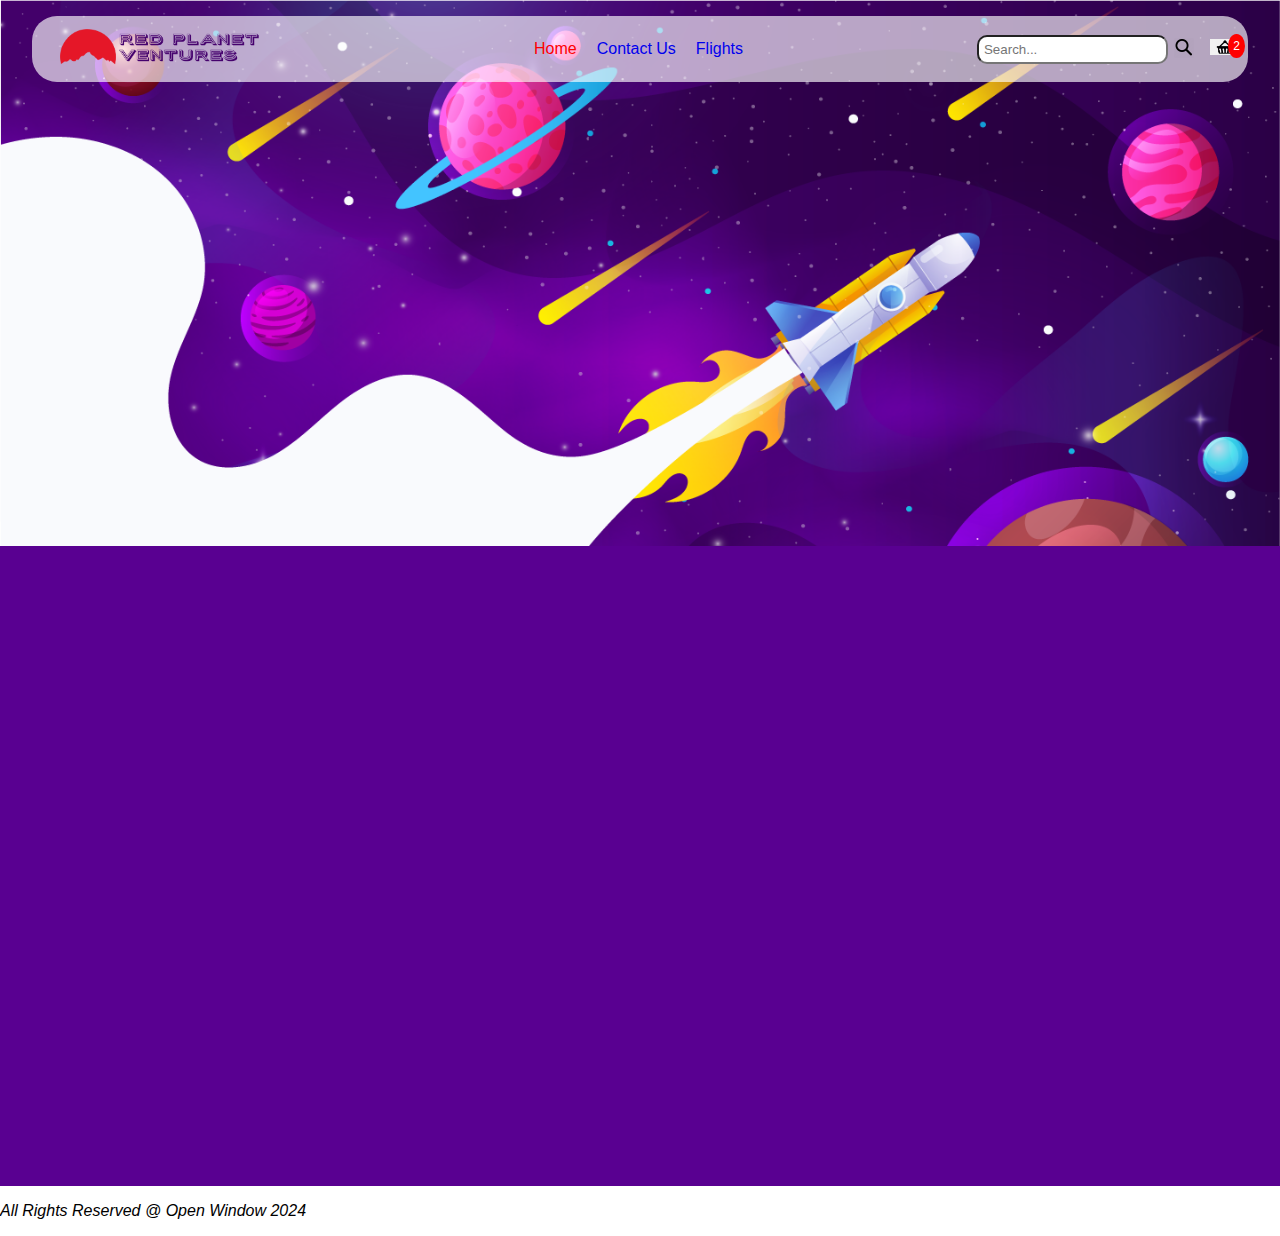
==== index.html @ ba889e13 "wip" ====
<!DOCTYPE html>
<!DOCTYPE html>
<html lang="en">
  <head>
    <meta charset="UTF-8" />
    <meta http-equiv="X-UA-Compatible" content="IE=edge" />
    <meta name="viewport" content="width=device-width, initial-scale=1.0" />
    <meta
      name="keywords"
      content="HTML, CSS, JavaScript, Bootstrap, Template"
    />
    <meta name="author" content="Bianca Binello 241052" />

    <title>Red Planet Ventures</title>

    <link rel="preconnect" href="https://fonts.googleapis.com" />
    <link rel="preconnect" href="https://fonts.gstatic.com" crossorigin />
    <link
      href="https://fonts.googleapis.com/css2?family=Poppins:ital,wght@0,100;0,200;0,300;0,400;0,500;0,600;0,700;0,800;0,900;1,100;1,200;1,300;1,400;1,500;1,600;1,700;1,800;1,900&display=swap"
      rel="stylesheet"
    />
    <link rel="preconnect" href="https://fonts.googleapis.com" />
    <link rel="preconnect" href="https://fonts.gstatic.com" crossorigin />
    <link
      href="https://fonts.googleapis.com/css2?family=Poppins:ital,wght@0,100;0,200;0,300;0,400;0,500;0,600;0,700;0,800;0,900;1,100;1,200;1,300;1,400;1,500;1,600;1,700;1,800;1,900&display=swap"
      rel="stylesheet"
    />

    <link rel="stylesheet" href="css/main.css"
  </head>

  <body>
    <div class="HomeHeader">
      <img
        src="assets/Red Planet Ventures/Assets/Images/homePageHeader.png"
        width="100%"
      />
    </div>
    <body>
      <nav>
        <div class="logo">
          <img
            src="assets/Red Planet Ventures/Assets/Images/logo.png"
            width="200px"
          />
        </div>
        <ul class="navLinks">
          <li><a class="active" href="index.html">Home</a></li>
          <li><a href="pages/contact.html">Contact Us</a></li>
          <li><a href="pages/flights.html">Flights</a></li>
        </ul>
        <div class="search-container">
          <input type="text" placeholder="Search..." />
          <button type="submit">
            <img
              src="assets/Red Planet Ventures/Assets/search-icon.png"
              width="20px"
            />
          </button>
          <div class="basket">
            <img
              src="assets/Red Planet Ventures/Assets/basket.png"
              width="20px"
            />
            <span class="badge">2</span>
          </div>
        </div>
      </nav>

      <section class="home-page"></section>

      <section class="featured-trip">
        <div class="featured-trip-image"></div>
      </section>

      <section></section>
    </body>
    <section></section>
  </body>

  <footer>
    <p></p>
    <footer>
      <p></p>
      <p><i>All Rights Reserved @ Open Window 2024</i></p>
    </footer>
  </footer>
</html>
---- css/main.css ----
body {
  margin: 0;
  padding: 0;
  font-family: Arial, Helvetica, sans-serif;
}

.HomeHeader {
  position: absolute;
  top: 0;
  left: 0;
  width: 100%;
  height: 100%;
  z-index: -1;
}

.logo {
  float: left;
  margin-left: 20px;
}

nav {
  background-color: rgba(255, 255, 255, 0.648);
  border-radius: 25px;
  padding: 8px;
  display: flex;
  justify-content: space-between;
  align-items: center;
  margin-top: 1em;
  margin-left: 2em;
  margin-right: 2em;
}

.navLinks {
  list-style: none;
  display: flex;
  justify-content: center;
}

.navLinks li {
  margin: 0 10px;
}

.navLinks a {
  text-decoration: none;
}

.active {
  color: red;
}

.flights,
.contact {
  color: #333;
}

.search-container {
  display: flex;
  align-items: center;
}

.search-container input[type="text"] {
  padding: 5px;
  border-radius: 10px;
}

.search-container button {
  background: none;
  border: none;
}

.basket {
  position: relative;
  margin-left: 10px;
}

.basket img {
  width: 30px;
}

.badge {
  position: absolute;
  top: -5px;
  right: -5px;
  background-color: red;
  color: white;
  border-radius: 50%;
  padding: 5px;
  font-size: 12px;
}

@font-face {
  font-family: "Porter Sans Block";
  src: url(../assets/Red\ Planet\ Ventures/Fonts) format("woff");
}

.home-page {
  display: flex;
  content: "";
  justify-content: center;
  align-items: center;
  margin-top: 2em;
  height: 25rem;
  background-image: url(../assets/Red\ Planet\ Ventures/.HomeHeader);
}

.featured-trip {
  content: "";
  display: flex;
  justify-content: center;
  align-items: center;
  margin-top: 2em;
  height: 40em;
  background-color: #590091;
}

.featured-trip-image {
  width: 100%;
  height: 100%;
  background-image: url(../assets/Red\ Planet\ Ventures/.HomeHeader);
}
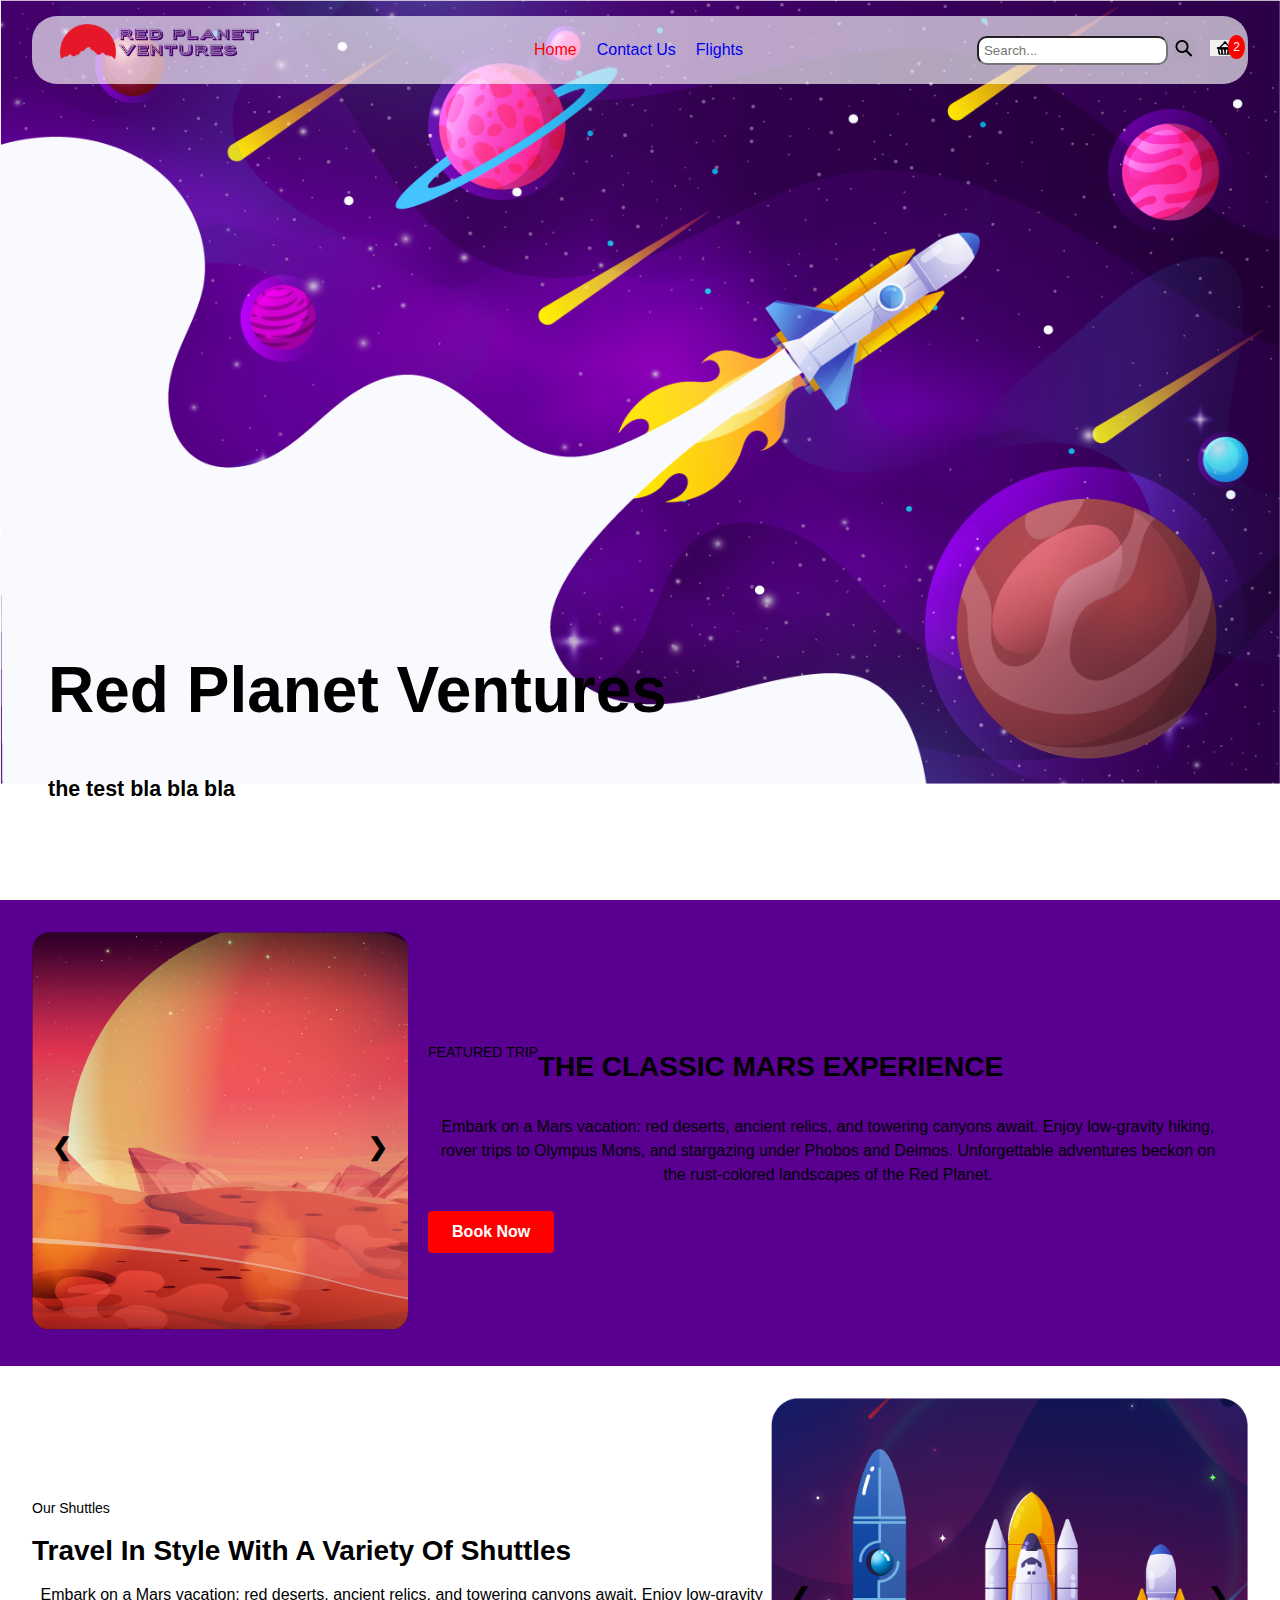
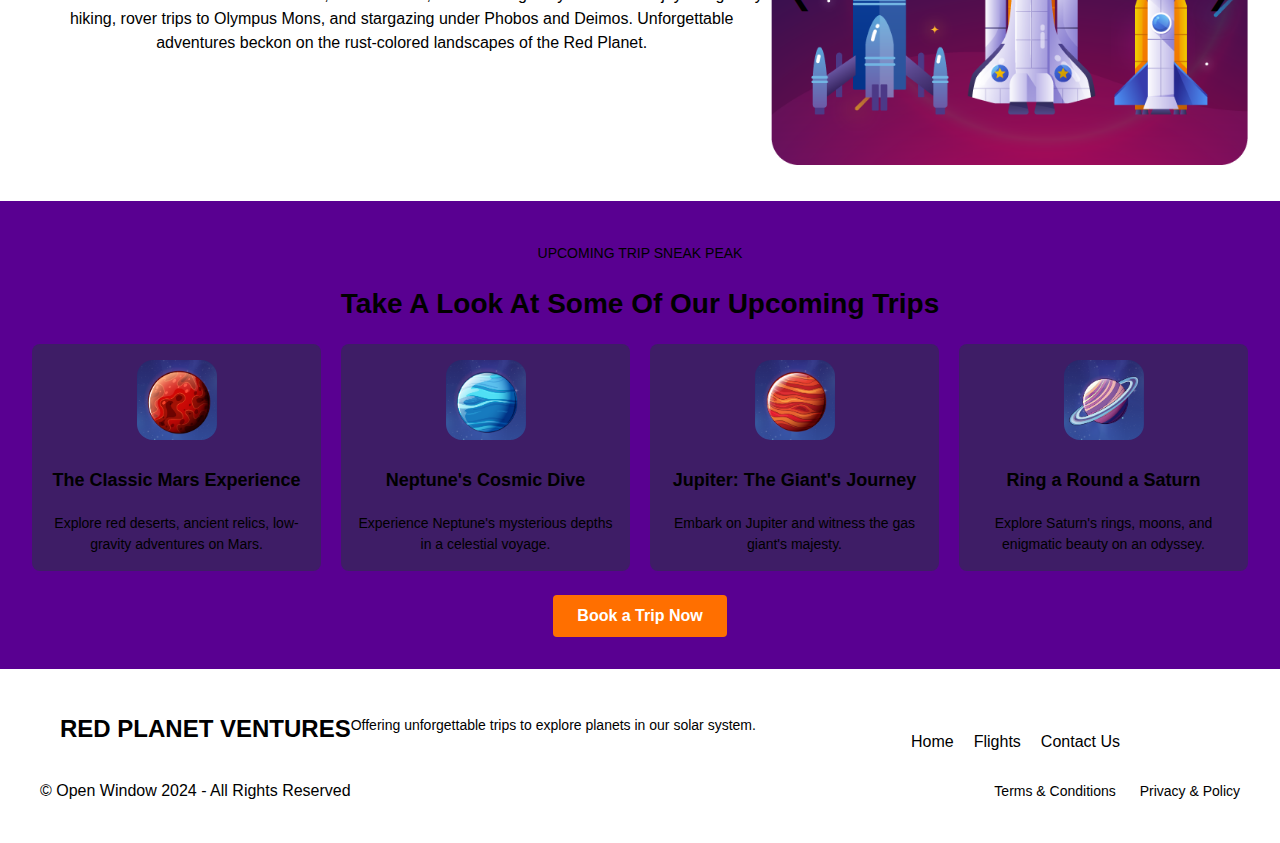
==== commit 87ef15ea: "home page" ====
--- a/index.html
+++ b/index.html
@@ -26,63 +26,163 @@
       rel="stylesheet"
     />
 
-    <link rel="stylesheet" href="css/main.css"
+    <link rel="stylesheet" href="css/main.css" />
   </head>
 
+  <div class="HomeHeader">
+    <img
+      src="assets/Red Planet Ventures/Assets/Images/homePageHeader.png"
+      width="100%"
+    />
+  </div>
   <body>
-    <div class="HomeHeader">
-      <img
-        src="assets/Red Planet Ventures/Assets/Images/homePageHeader.png"
-        width="100%"
-      />
+    <nav>
+      <div class="logo">
+        <img
+          src="assets/Red Planet Ventures/Assets/Images/logo.png"
+          width="200px"
+        />
+      </div>
+      <ul class="navLinks">
+        <li><a class="active" href="index.html">Home</a></li>
+        <li><a href="pages/contact.html">Contact Us</a></li>
+        <li><a href="pages/flights.html">Flights</a></li>
+      </ul>
+      <div class="search-container">
+        <input type="text" placeholder="Search..." />
+        <button type="submit">
+          <img
+            src="assets/Red Planet Ventures/Assets/search-icon.png"
+            width="20px"
+          />
+        </button>
+        <div class="basket">
+          <img
+            src="assets/Red Planet Ventures/Assets/basket.png"
+            width="20px"
+          />
+          <span class="badge">2</span>
+        </div>
+      </div>
+    </nav>
+
+    <section class="home-page">
+      <div class="title">
+        <h1 class="home-text">Red Planet Ventures</h1>
+        <h6>the test bla bla bla</h6>
+      </div>
+    </section>
+
+    <section class="container">
+      <div class="image-container">
+        <img
+          src="assets/Red Planet Ventures/Assets/Images/marsSliderClipped1.png"
+          width="100%"
+        />
+        <div class="arrow-container">
+          <span class="arrow left">&#10094;</span>
+          <span class="arrow right">&#10095;</span>
+        </div>
+      </div>
+      <div class="content">
+        <h2>FEATURED TRIP</h2>
+        <h1>THE CLASSIC MARS EXPERIENCE</h1>
+        <p>
+          Embark on a Mars vacation: red deserts, ancient relics, and towering
+          canyons await. Enjoy low-gravity hiking, rover trips to Olympus Mons,
+          and stargazing under Phobos and Deimos. Unforgettable adventures
+          beckon on the rust-colored landscapes of the Red Planet.
+        </p>
+        <button class="book-now">Book Now</button>
+      </div>
+    </section>
+
+    <section class="container-os">
+      <div class="content-os">
+        <h2>Our Shuttles</h2>
+        <h1>Travel In Style With A Variety Of Shuttles</h1>
+        <p>
+          Embark on a Mars vacation: red deserts, ancient relics, and towering
+          canyons await. Enjoy low-gravity hiking, rover trips to Olympus Mons,
+          and stargazing under Phobos and Deimos. Unforgettable adventures
+          beckon on the rust-colored landscapes of the Red Planet.
+        </p>
+      </div>
+      <div class="image-container-os">
+        <img
+          src="assets/Red Planet Ventures/Assets/Images/spacSchuttles.png"
+          width="100%"
+        />
+        <div class="arrow-container">
+          <span class="arrow left">&#10094;</span>
+          <span class="arrow right">&#10095;</span>
+        </div>
+      </div>
+    </section>
+
+    <div class="container-td">
+      <h2 class="section-title">UPCOMING TRIP SNEAK PEAK</h2>
+      <h1 class="main-title">Take A Look At Some Of Our Upcoming Trips</h1>
+      <div class="trip-cards">
+        <div class="trip-card">
+          <div class="trip-card-image mars"></div>
+          <h3 class="trip-card-title">The Classic Mars Experience</h3>
+          <p class="trip-card-description">
+            Explore red deserts, ancient relics, low-gravity adventures on Mars.
+          </p>
+        </div>
+        <div class="trip-card">
+          <div class="trip-card-image neptune"></div>
+          <h3 class="trip-card-title">Neptune's Cosmic Dive</h3>
+          <p class="trip-card-description">
+            Experience Neptune's mysterious depths in a celestial voyage.
+          </p>
+        </div>
+        <div class="trip-card">
+          <div class="trip-card-image jupiter"></div>
+          <h3 class="trip-card-title">Jupiter: The Giant's Journey</h3>
+          <p class="trip-card-description">
+            Embark on Jupiter and witness the gas giant's majesty.
+          </p>
+        </div>
+        <div class="trip-card">
+          <div class="trip-card-image saturn"></div>
+          <h3 class="trip-card-title">Ring a Round a Saturn</h3>
+          <p class="trip-card-description">
+            Explore Saturn's rings, moons, and enigmatic beauty on an odyssey.
+          </p>
+        </div>
+      </div>
+      <button class="book-trip-btn">Book a Trip Now</button>
     </div>
-    <body>
-      <nav>
-        <div class="logo">
-          <img
-            src="assets/Red Planet Ventures/Assets/Images/logo.png"
-            width="200px"
-          />
-        </div>
-        <ul class="navLinks">
-          <li><a class="active" href="index.html">Home</a></li>
-          <li><a href="pages/contact.html">Contact Us</a></li>
-          <li><a href="pages/flights.html">Flights</a></li>
-        </ul>
-        <div class="search-container">
-          <input type="text" placeholder="Search..." />
-          <button type="submit">
-            <img
-              src="assets/Red Planet Ventures/Assets/search-icon.png"
-              width="20px"
-            />
-          </button>
-          <div class="basket">
-            <img
-              src="assets/Red Planet Ventures/Assets/basket.png"
-              width="20px"
-            />
-            <span class="badge">2</span>
-          </div>
-        </div>
-      </nav>
-
-      <section class="home-page"></section>
-
-      <section class="featured-trip">
-        <div class="featured-trip-image"></div>
-      </section>
-
-      <section></section>
-    </body>
-    <section></section>
   </body>
 
-  <footer>
-    <p></p>
-    <footer>
-      <p></p>
-      <p><i>All Rights Reserved @ Open Window 2024</i></p>
-    </footer>
+  <footer class="footer">
+    <div class="footer-container">
+      <div class="company-info">
+        <div class="logo">RED PLANET VENTURES</div>
+        <p class="tagline">Offering unforgettable trips to explore planets in our solar system.</p>
+      </div>
+      <nav class="footer-nav">
+        <ul>
+          <li><a href="#">Home</a></li>
+          <li><a href="#">Flights</a></li>
+          <li><a href="#">Contact Us</a></li>
+        </ul>
+      </nav>
+      <div class="social-links">
+        <a href="#"><i class="fab fa-instagram social-icon"></i></a>
+        <a href="#"><i class="fab fa-tiktok social-icon"></i></a>
+        <a href="#"><i class="fab fa-tiktok social-icon"></i></a>
+        <a href="#"><i class="fab fa-facebook-f social-icon"></i></a>
+      </div>
+    </div>
+    <div class="legal-info">
+      <p>&copy; Open Window 2024 - All Rights Reserved</p>
+      <div class="links">
+        <a href="#">Terms & Conditions</a>
+        <a href="#">Privacy & Policy</a>
+      </div>
+    </div>
   </footer>
 </html>
--- a/css/main.css
+++ b/css/main.css
@@ -2,6 +2,7 @@
   margin: 0;
   padding: 0;
   font-family: Arial, Helvetica, sans-serif;
+  height: 100vh;
 }
 
 .HomeHeader {
@@ -96,25 +97,320 @@
 .home-page {
   display: flex;
   content: "";
-  justify-content: center;
-  align-items: center;
-  margin-top: 2em;
-  height: 25rem;
+  justify-content: flex-start;
+  align-items: flex-end;
+  margin: 2em;
+  padding: 16px;
+  height: 45rem;
   background-image: url(../assets/Red\ Planet\ Ventures/.HomeHeader);
 }
 
-.featured-trip {
-  content: "";
-  display: flex;
-  justify-content: center;
-  align-items: center;
-  margin-top: 2em;
-  height: 40em;
+.home-text {
+  font-size: 2em;
+  color: black;
+}
+
+.title {
+  font-size: 2em;
+  color: black;
+}
+
+.container {
+  display: flex;
+  flex-direction: row;
+  align-items: center;
+  text-align: center;
   background-color: #590091;
-}
-
-.featured-trip-image {
+  padding: 2em;
+}
+
+.image-container {
+  position: relative;
   width: 100%;
-  height: 100%;
-  background-image: url(../assets/Red\ Planet\ Ventures/.HomeHeader);
-}
+  max-width: 500px;
+}
+
+.image-container img {
+  width: 100%;
+  height: auto;
+  border-radius: 8px;
+}
+
+.arrow-container {
+  position: absolute;
+  top: 50%;
+  left: 0;
+  right: 0;
+  display: flex;
+  justify-content: space-between;
+  padding: 0 20px;
+}
+
+.arrow {
+  font-size: 24px;
+  font-weight: bold;
+  cursor: pointer;
+}
+
+.content {
+  margin-top: 20px;
+  padding: 0 20px;
+  display: flex;
+  justify-content: flex-start;
+  align-content: flex-start;
+  flex-wrap: wrap;
+}
+
+h2 {
+  font-size: 14px;
+  font-weight: 400;
+  margin-bottom: 8px;
+  display: flex;
+  align-items: flex-start;
+}
+
+h1 {
+  font-size: 28px;
+  font-weight: 700;
+  margin-bottom: 16px;
+  display: flex;
+  align-items: flex-start;
+}
+
+p {
+  font-size: 16px;
+  line-height: 1.5;
+  margin-bottom: 24px;
+  display: flex;
+  align-items: flex-start;
+}
+
+.book-now {
+  background-color: #ff0000;
+  color: #fff;
+  border: none;
+  padding: 12px 24px;
+  font-size: 16px;
+  font-weight: 700;
+  border-radius: 4px;
+  cursor: pointer;
+  transition: background-color 0.3s ease;
+}
+
+.book-now:hover {
+  background-color: #e65c00;
+}
+
+.container-os {
+  display: flex;
+  flex-direction: row;
+  align-items: center;
+  text-align: center;
+  background-color: white;
+  padding: 2em;
+}
+
+.image-container-os {
+  position: relative;
+  width: 100%;
+  max-width: 500px;
+}
+
+.image-container-os img {
+  width: 100%;
+  height: auto;
+  border-radius: 8px;
+}
+
+.content-so {
+  margin-top: 20px;
+  padding: 0 20px;
+  display: flex;
+  justify-content: flex-start;
+  align-content: flex-start;
+  flex-wrap: wrap;
+}
+
+.container-td {
+  display: flex;
+  flex-direction: column;
+  align-items: center;
+  text-align: center;
+  background-color: #590091;
+  padding: 2em;
+}
+
+.section-title {
+  font-size: 14px;
+  font-weight: 400;
+  margin-bottom: 8px;
+}
+
+.main-title {
+  font-size: 28px;
+  font-weight: 700;
+  margin-bottom: 24px;
+}
+
+.trip-cards {
+  display: grid;
+  grid-template-columns: repeat(4, 1fr);
+  grid-gap: 20px;
+  margin-bottom: 24px;
+}
+
+.trip-card {
+  background-color: #3e1d66;
+  border-radius: 8px;
+  padding: 16px;
+  display: flex;
+  flex-direction: column;
+  align-items: center;
+  text-align: center;
+}
+
+.trip-card-image {
+  width: 80px;
+  height: 80px;
+  border-radius: 20%;
+  margin-bottom: 12px;
+  background-size: cover;
+  background-position: center;
+}
+
+.mars {
+  background-image: url("../assets/Red Planet Ventures/Assets/Images/flighhtMars.png");
+}
+
+.neptune {
+  background-image: url("../assets/Red Planet Ventures/Assets/Images/flightNeptune.png");
+}
+
+.jupiter {
+  background-image: url("../assets/Red Planet Ventures/Assets/Images/flightJupiter.png");
+}
+
+.saturn {
+  background-image: url("../assets/Red Planet Ventures/Assets/Images/flightSaturn.png");
+}
+
+.trip-card-title {
+  font-size: 18px;
+  font-weight: 700;
+  margin-bottom: 8px;
+}
+
+.trip-card-description {
+  font-size: 14px;
+  font-weight: 400;
+  margin-bottom: 0;
+}
+
+.book-trip-btn {
+  background-color: #ff6f00;
+  color: #fff;
+  border: none;
+  padding: 12px 24px;
+  font-size: 16px;
+  font-weight: 700;
+  border-radius: 4px;
+  cursor: pointer;
+  transition: background-color 0.3s ease;
+}
+
+.book-trip-btn:hover {
+  background-color: #e65c00;
+}
+
+.footer {
+  background-color: white;
+  color: black;
+  padding: 40px 0;
+  font-family: "Roboto", sans-serif;
+}
+
+.footer-container {
+  max-width: 1200px;
+  margin: 0 auto;
+  display: flex;
+  justify-content: space-between;
+  align-items: center;
+  flex-wrap: wrap;
+}
+
+.company-info {
+  flex: 1 1 300px;
+}
+
+.logo {
+  font-size: 24px;
+  font-weight: 700;
+  margin-bottom: 10px;
+}
+
+.tagline {
+  font-size: 14px;
+  margin: 0;
+}
+
+.footer-nav ul {
+  list-style: none;
+  margin: 0;
+  padding: 0;
+  display: flex;
+}
+
+.footer-nav li {
+  margin-right: 20px;
+}
+
+.footer-nav a {
+  color: black;
+  text-decoration: none;
+  font-size: 16px;
+  transition: color 0.3s ease;
+}
+
+.footer-nav a:hover {
+  color: #ff6f00;
+}
+
+.social-links {
+  display: flex;
+}
+
+.social-icon {
+  font-size: 20px;
+  color: black;
+  margin-left: 15px;
+  transition: color 0.3s ease;
+}
+
+.social-icon:hover {
+  color: #ff6f00;
+}
+
+.legal-info {
+  max-width: 1200px;
+  margin: 20px auto 0;
+  display: flex;
+  justify-content: space-between;
+  align-items: center;
+  flex-wrap: wrap;
+  font-size: 14px;
+}
+
+.legal-info p {
+  margin: 0;
+}
+
+.links a {
+  color: black;
+  text-decoration: none;
+  margin-left: 20px;
+  transition: color 0.3s ease;
+}
+
+.links a:hover {
+  color: #ff6f00;
+}
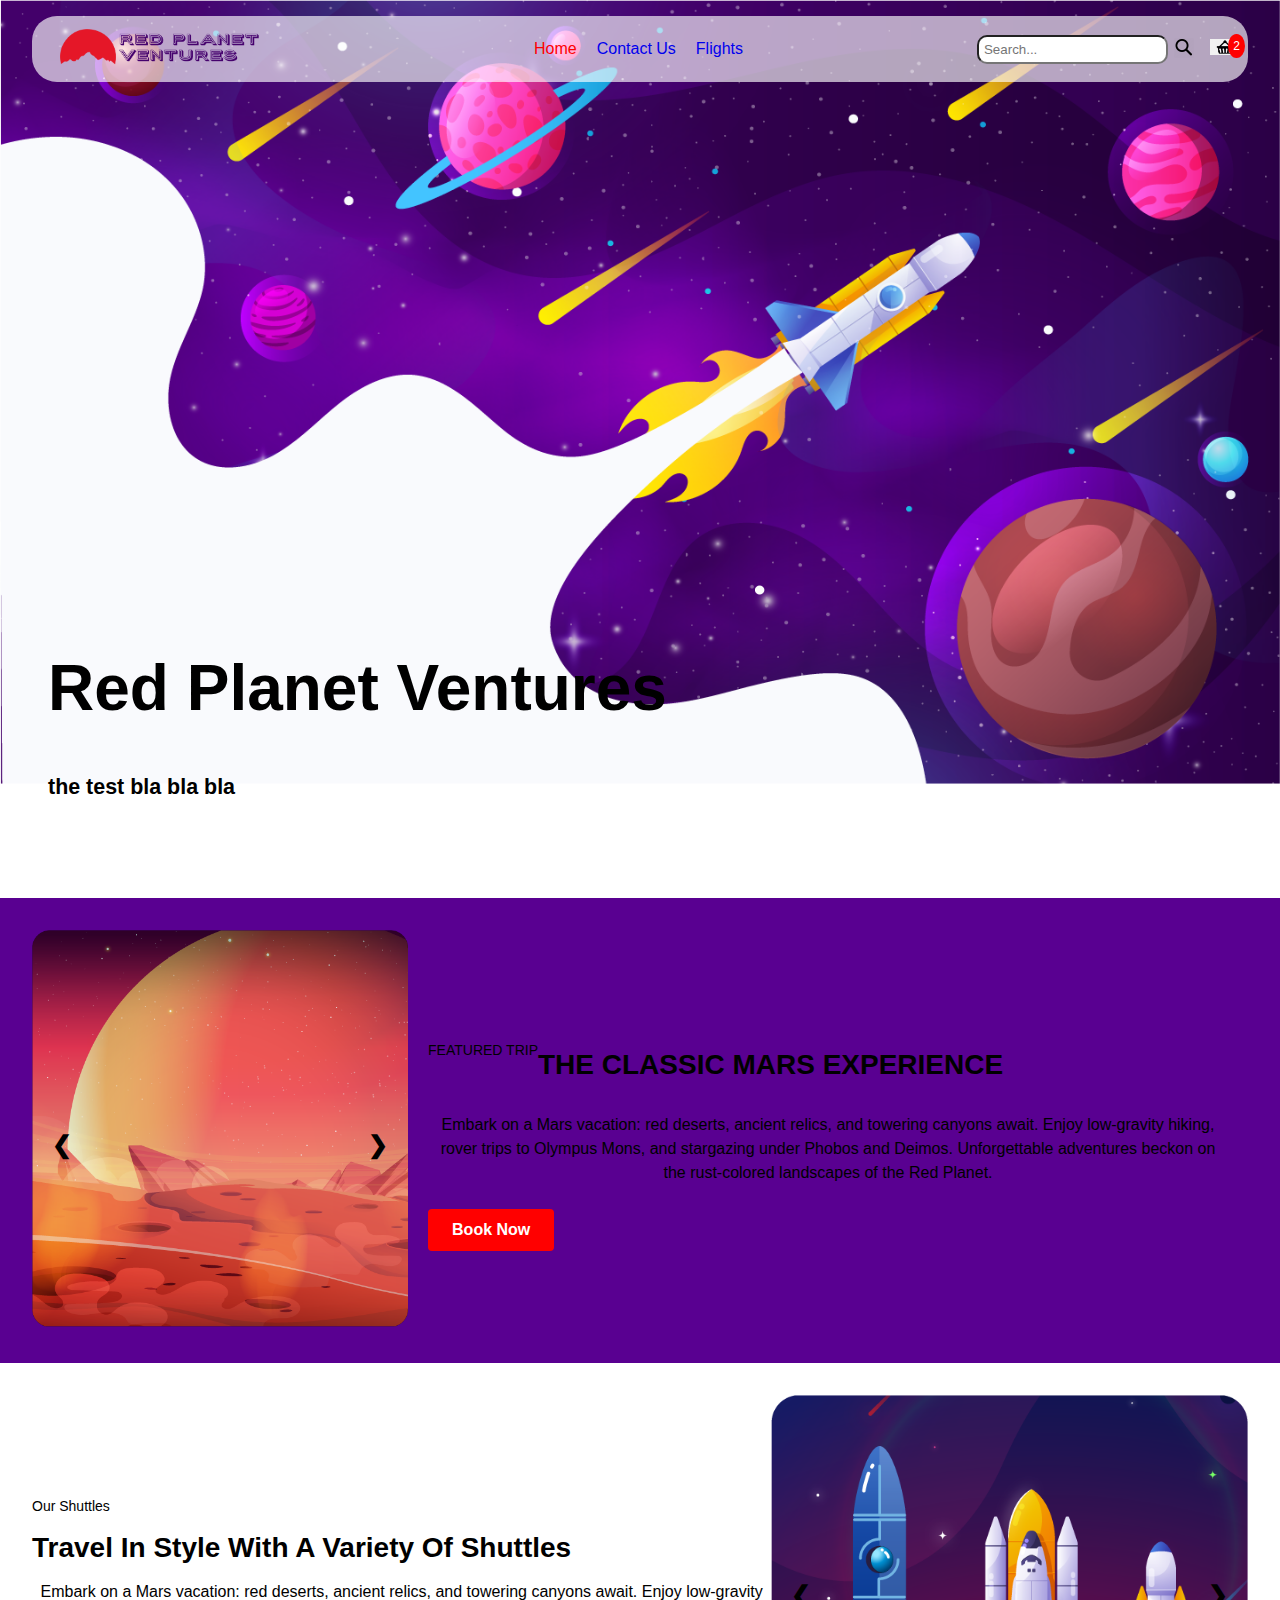
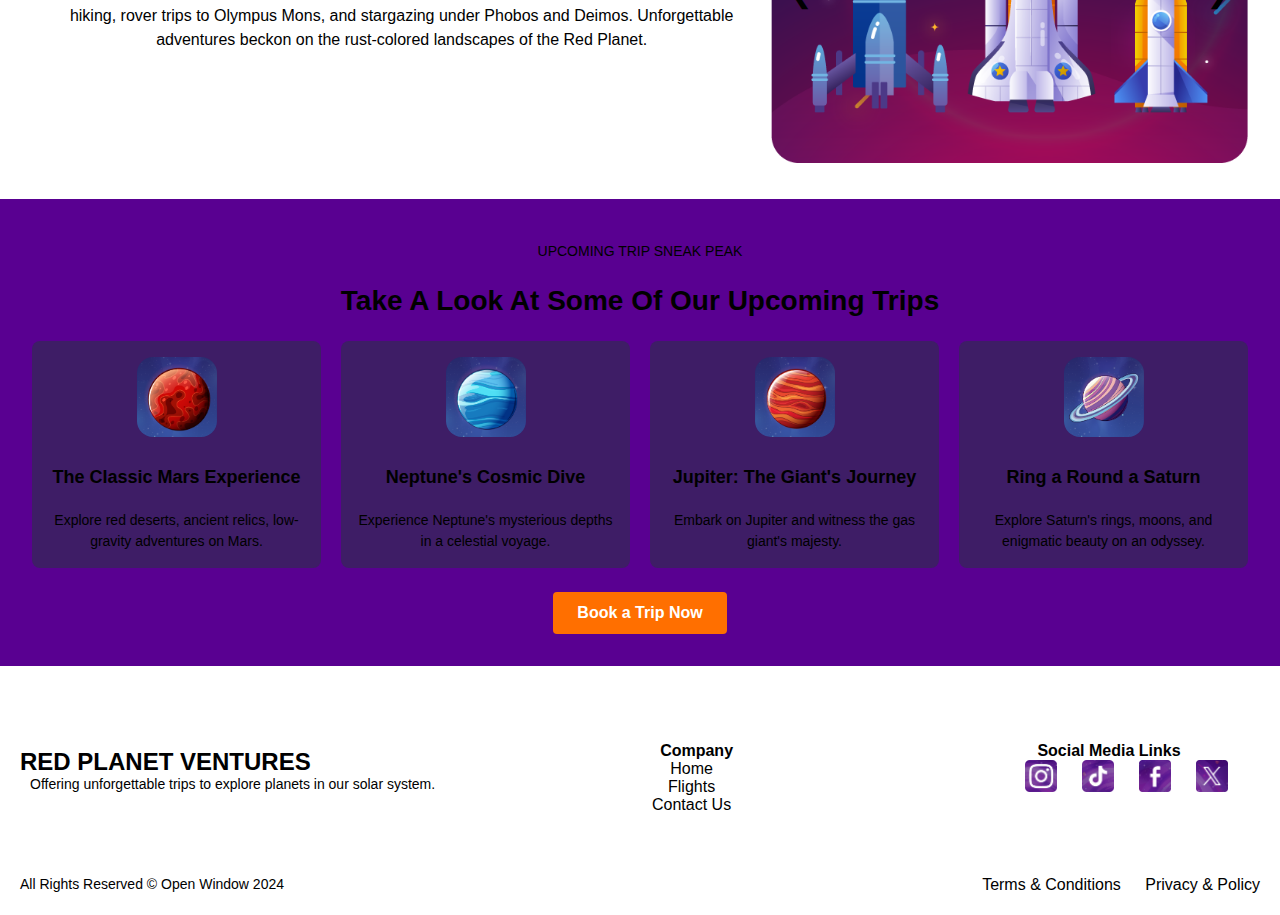
==== commit 4bd77783: "home semi done" ====
--- a/index.html
+++ b/index.html
@@ -158,30 +158,66 @@
   </body>
 
   <footer class="footer">
-    <div class="footer-container">
+    <div class="footer-top">
       <div class="company-info">
-        <div class="logo">RED PLANET VENTURES</div>
-        <p class="tagline">Offering unforgettable trips to explore planets in our solar system.</p>
+        RED PLANET VENTURES<span class="tagline"
+          >Offering unforgettable trips to explore planets in our solar
+          system.</span
+        >
       </div>
       <nav class="footer-nav">
-        <ul>
-          <li><a href="#">Home</a></li>
-          <li><a href="#">Flights</a></li>
-          <li><a href="#">Contact Us</a></li>
-        </ul>
+        <div class="nav-links">
+          <span>Company</span>
+          <a href="#">Home</a>
+          <a href="#">Flights</a>
+          <a href="#">Contact Us</a>
+        </div>
       </nav>
+
       <div class="social-links">
-        <a href="#"><i class="fab fa-instagram social-icon"></i></a>
-        <a href="#"><i class="fab fa-tiktok social-icon"></i></a>
-        <a href="#"><i class="fab fa-tiktok social-icon"></i></a>
-        <a href="#"><i class="fab fa-facebook-f social-icon"></i></a>
+        <span>Social Media Links</span>
+
+        <div class="sm-item">
+          <a href="https://www.instagram.com/"
+            ><i class="fab fa-instagram">
+              <img
+                src="assets/Red Planet Ventures/Assets/Images/smInstagram.png"
+                alt="Instagram"
+                width="32px"
+              /> </i
+          ></a>
+          <a href="https://www.tiktok.com/"
+            ><i class="fab fa-tiktok">
+              <img
+                src="assets/Red Planet Ventures/Assets/Images/smTicktock.png"
+                alt="Ticktock"
+                width="32px"
+              /> </i
+          ></a>
+          <a href="https://www.facebook.com/"
+            ><i class="fab fa-tiktok">
+              <img
+                src="assets/Red Planet Ventures/Assets/Images/smFacebook.png"
+                alt="Facebook"
+                width="32px"
+              /> </i
+          ></a>
+          <a href="https://www.x.com/"
+            ><i class="fab fa-facebook-f">
+              <img
+                src="assets/Red Planet Ventures/Assets/Images/smX.png"
+                alt="X"
+                width="32px"
+              /> </i
+          ></a>
+        </div>
       </div>
     </div>
-    <div class="legal-info">
-      <p>&copy; Open Window 2024 - All Rights Reserved</p>
+    <div class="footer-bottom">
+      <p class="legal-text">All Rights Reserved &copy; Open Window 2024</p>
       <div class="links">
-        <a href="#">Terms & Conditions</a>
-        <a href="#">Privacy & Policy</a>
+        <a href="#">Terms &amp; Conditions</a>
+        <a href="#">Privacy &amp; Policy</a>
       </div>
     </div>
   </footer>
--- a/css/main.css
+++ b/css/main.css
@@ -322,85 +322,97 @@
   background-color: #e65c00;
 }
 
+/* Footer */
+
 .footer {
   background-color: white;
   color: black;
-  padding: 40px 0;
   font-family: "Roboto", sans-serif;
-}
-
-.footer-container {
-  max-width: 1200px;
-  margin: 0 auto;
-  display: flex;
+  padding: 20px;
+  display: flex;
+  flex-direction: column;
   justify-content: space-between;
   align-items: center;
-  flex-wrap: wrap;
+}
+
+.footer-top {
+  display: flex;
+  justify-content: space-between;
+  align-items: center;
+  width: 100%;
+  margin-bottom: 20px;
+  flex-direction: row;
 }
 
 .company-info {
-  flex: 1 1 300px;
-}
-
-.logo {
   font-size: 24px;
   font-weight: 700;
-  margin-bottom: 10px;
+  display: flex;
+  flex-direction: column;
 }
 
 .tagline {
   font-size: 14px;
-  margin: 0;
-}
-
-.footer-nav ul {
-  list-style: none;
-  margin: 0;
-  padding: 0;
-  display: flex;
-}
-
-.footer-nav li {
-  margin-right: 20px;
-}
-
-.footer-nav a {
+  font-weight: 400;
+  margin-left: 10px;
+}
+
+.footer-nav {
+  display: flex;
+  align-items: center;
+}
+
+.nav-links,
+.social-links {
+  display: flex;
+  align-items: center;
+  flex-direction: column;
+  padding: 2em;
+}
+
+.nav-links span,
+.social-links span {
+  font-weight: 700;
+  margin-right: 10px;
+}
+
+.sm-item {
+  display: flex;
+  align-items: center;
+  flex-direction: row;
+}
+
+.nav-links a {
   color: black;
   text-decoration: none;
   font-size: 16px;
+  margin-right: 20px;
   transition: color 0.3s ease;
 }
 
-.footer-nav a:hover {
+.nav-links a:hover {
   color: #ff6f00;
 }
 
-.social-links {
-  display: flex;
-}
-
-.social-icon {
-  font-size: 20px;
-  color: black;
+.social-links a {
+  color: #9370db;
   margin-left: 15px;
   transition: color 0.3s ease;
 }
 
-.social-icon:hover {
+.social-links a:hover {
   color: #ff6f00;
 }
 
-.legal-info {
-  max-width: 1200px;
-  margin: 20px auto 0;
+.footer-bottom {
   display: flex;
   justify-content: space-between;
   align-items: center;
-  flex-wrap: wrap;
+  width: 100%;
+}
+
+.legal-text {
   font-size: 14px;
-}
-
-.legal-info p {
   margin: 0;
 }
 
@@ -414,3 +426,10 @@
 .links a:hover {
   color: #ff6f00;
 }
+
+.fab {
+  font-size: 24px;
+  margin-left: 10px;
+  height: 24px;
+  width: 24px;
+}
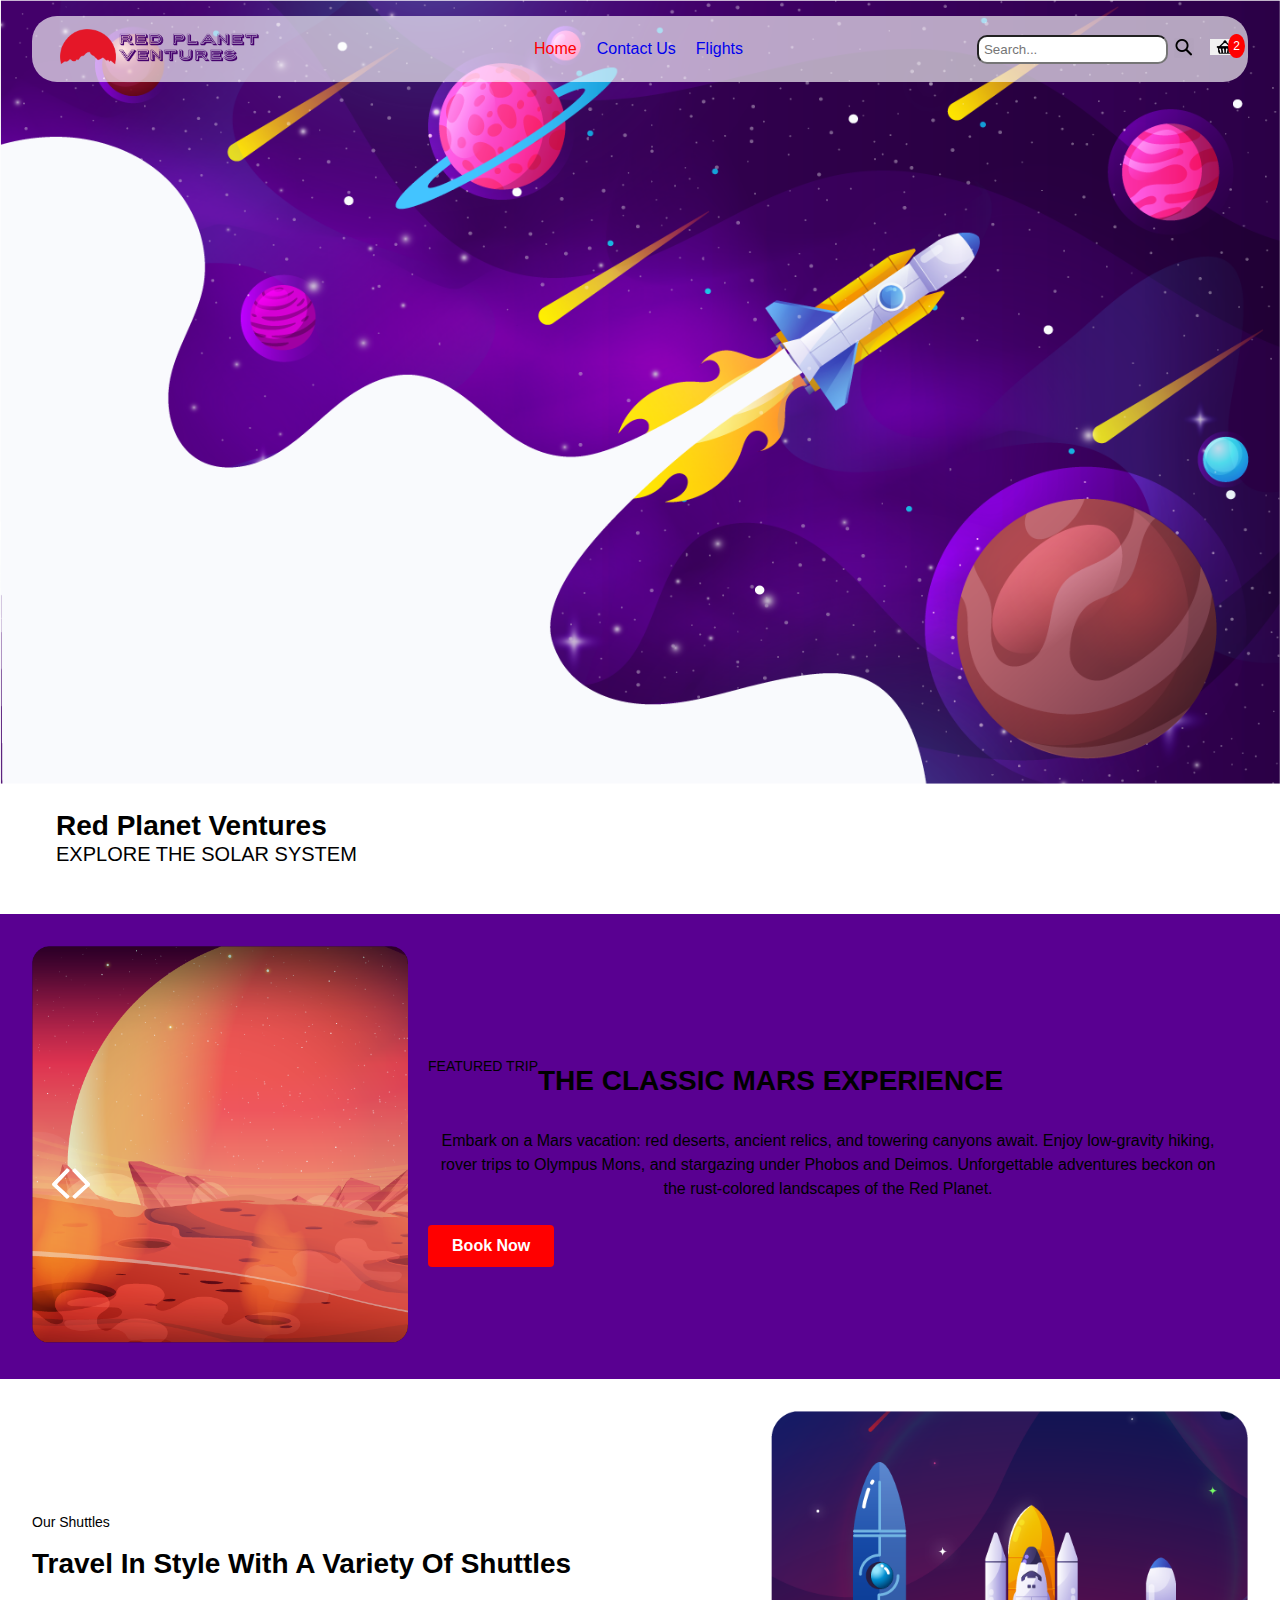
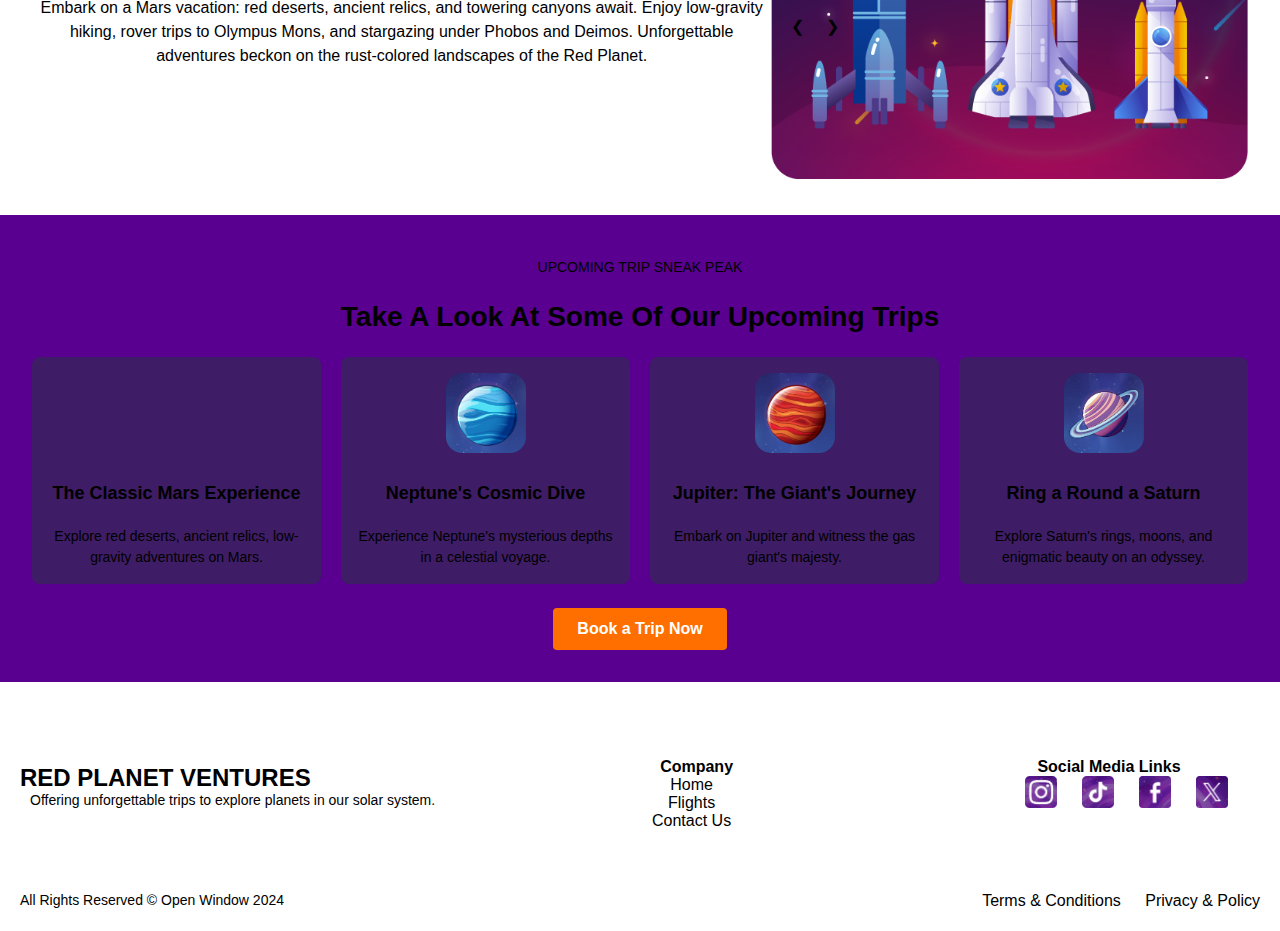
==== commit 9685fec5: "text overlay fixed" ====
--- a/index.html
+++ b/index.html
@@ -66,10 +66,9 @@
       </div>
     </nav>
 
-    <section class="home-page">
-      <div class="title">
-        <h1 class="home-text">Red Planet Ventures</h1>
-        <h6>the test bla bla bla</h6>
+    <section class="imgTextOverlay">
+      <div class="bottomLeftH">EXPLORE THE SOLAR SYSTEM</div>
+        <h1 class="bottom Left">Red Planet Ventures</h1>
       </div>
     </section>
 
@@ -80,10 +79,11 @@
           width="100%"
         />
         <div class="arrow-container">
-          <span class="arrow left">&#10094;</span>
-          <span class="arrow right">&#10095;</span>
-        </div>
-      </div>
+          <div class="arrowLeft"><img src="assets/Red Planet Ventures/Assets/Images/arrowLeftWhite.png"></div> 
+          <div class="arrowRight"><img src="assets/Red Planet Ventures/Assets/Images/arrowRightWhite.png"></div> 
+        </div>
+      </div>
+      
       <div class="content">
         <h2>FEATURED TRIP</h2>
         <h1>THE CLASSIC MARS EXPERIENCE</h1>
--- a/css/main.css
+++ b/css/main.css
@@ -94,7 +94,11 @@
   src: url(../assets/Red\ Planet\ Ventures/Fonts) format("woff");
 }
 
-.home-page {
+.imgTextOverlay {
+  position: relative;
+  text-align: center;
+  color: #000000;
+  font-size: 20px;
   display: flex;
   content: "";
   justify-content: flex-start;
@@ -105,14 +109,20 @@
   background-image: url(../assets/Red\ Planet\ Ventures/.HomeHeader);
 }
 
-.home-text {
-  font-size: 2em;
-  color: black;
-}
-
-.title {
-  font-size: 2em;
-  color: black;
+.imgTextOverlay img {
+  width: 100%;
+}
+
+.bottomLeft {
+  position: absolute;
+  bottom: 8px;
+  left: 16px;
+}
+
+.bottomLeftH {
+  position: absolute;
+  bottom: 8px;
+  left: 16px;
 }
 
 .container {
@@ -143,13 +153,12 @@
   right: 0;
   display: flex;
   justify-content: space-between;
-  padding: 0 20px;
-}
-
-.arrow {
-  font-size: 24px;
-  font-weight: bold;
-  cursor: pointer;
+  padding: 20px 20px;
+  width: 10%;
+}
+
+.arrowRight {
+justify-content: end;
 }
 
 .content {
@@ -279,7 +288,7 @@
 }
 
 .mars {
-  background-image: url("../assets/Red Planet Ventures/Assets/Images/flighhtMars.png");
+  background-image: url("../assets/Red Planet Ventures/Assets/Images/flightMars.png");
 }
 
 .neptune {
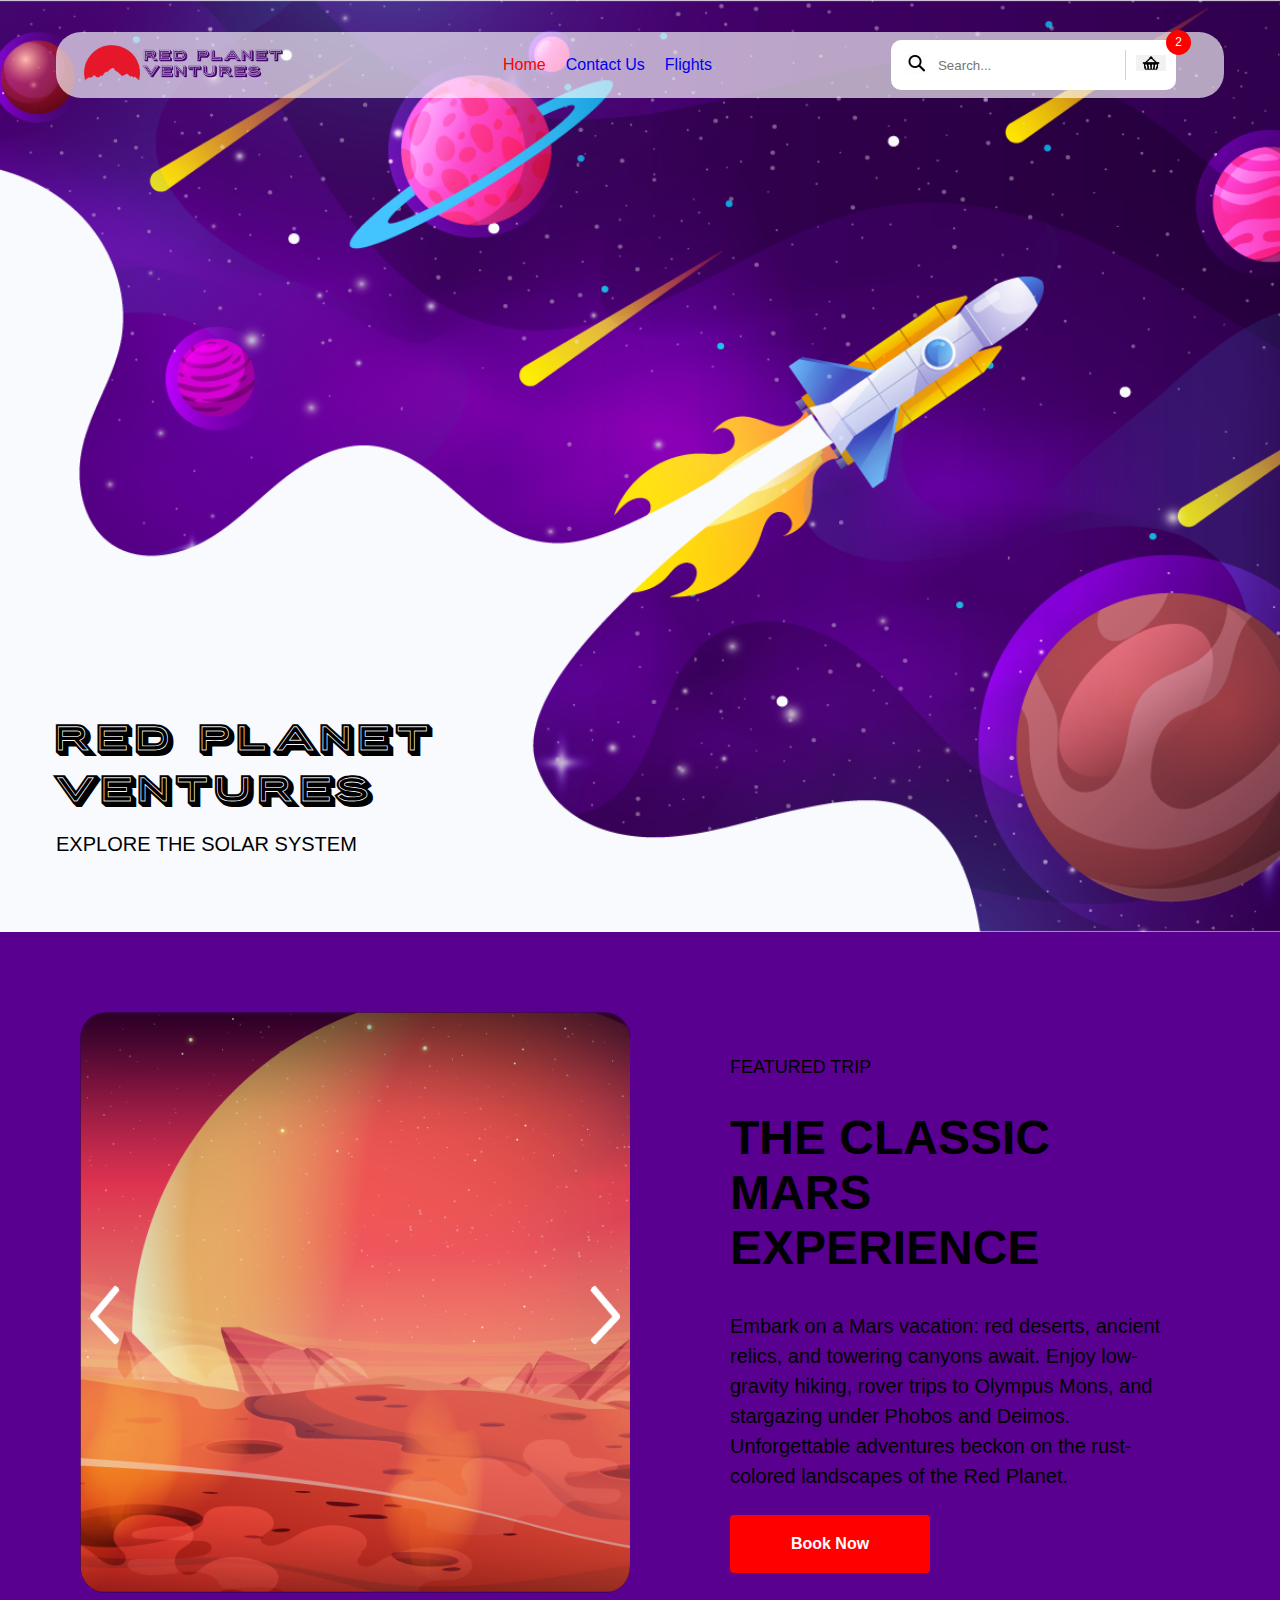
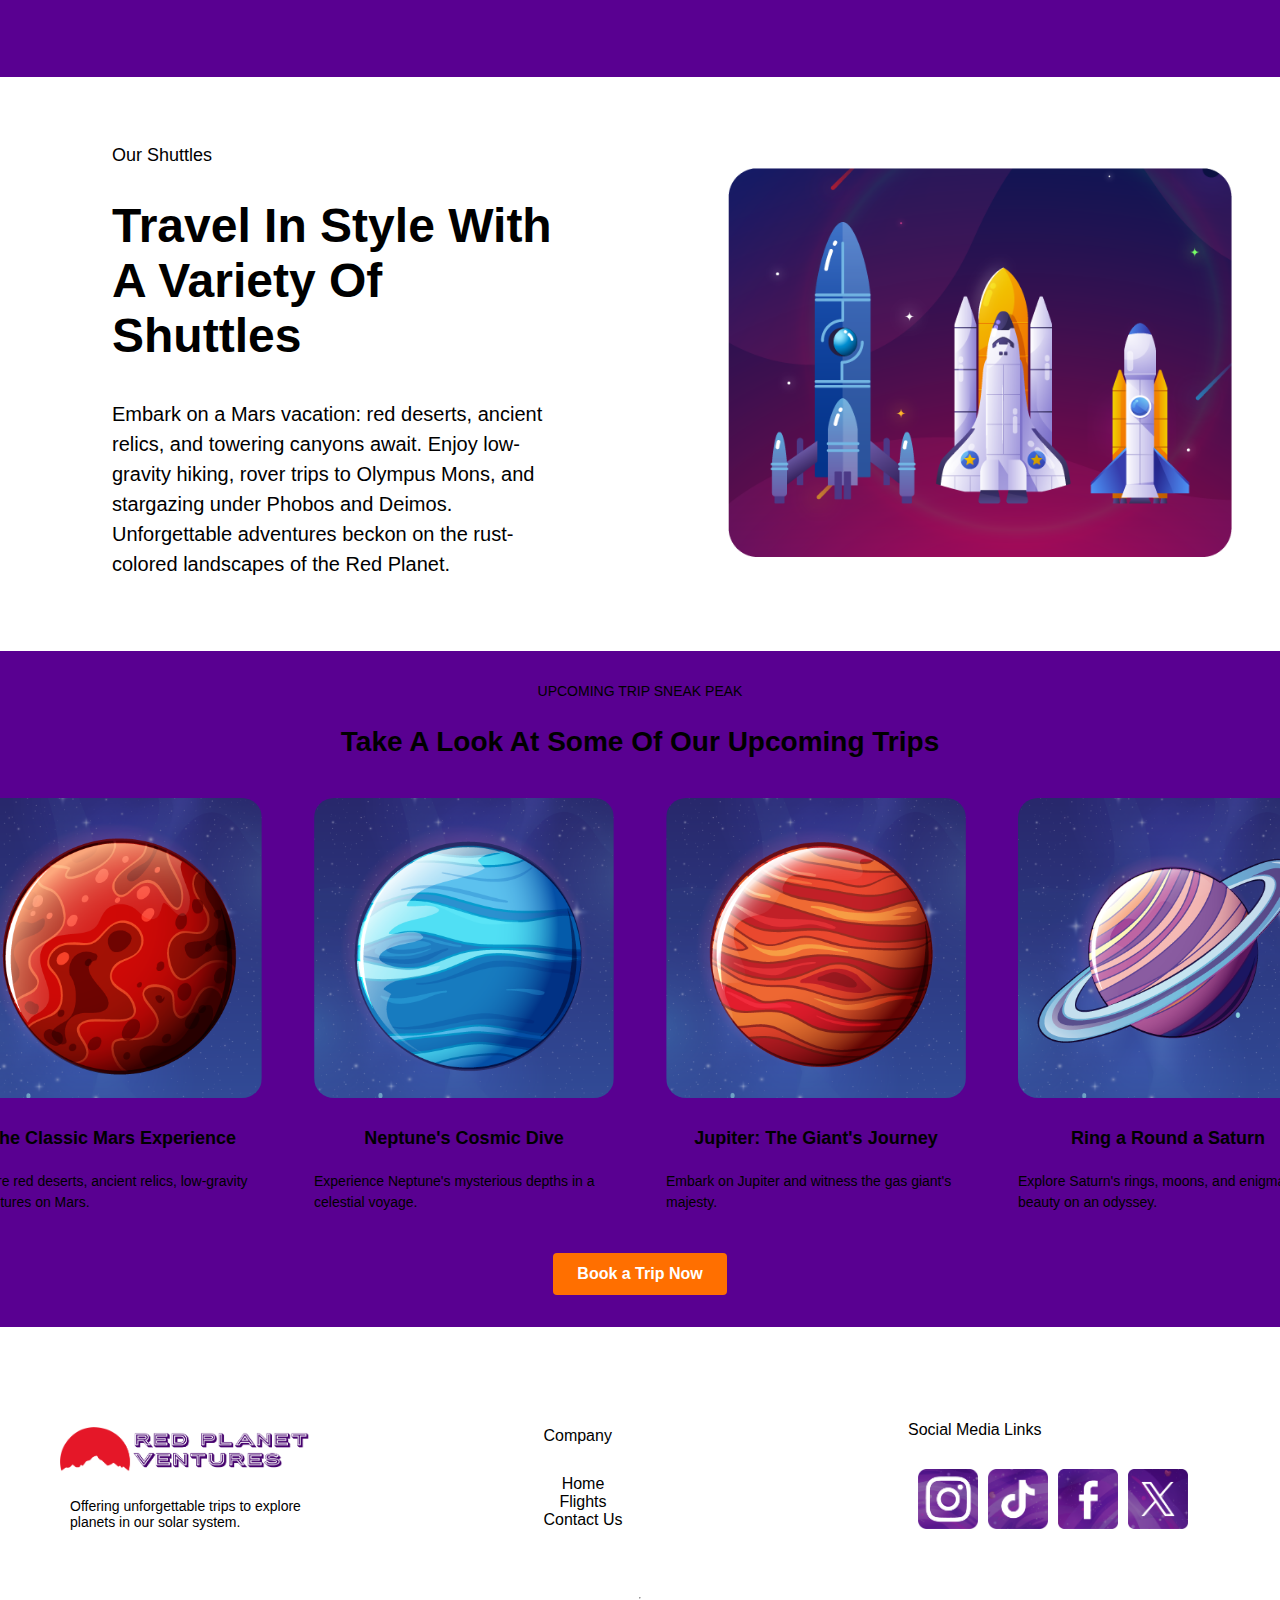
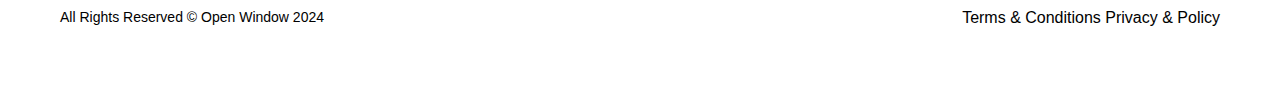
==== commit 6bd57b00: "Reinhardt de beer" ====
--- a/index.html
+++ b/index.html
@@ -21,62 +21,52 @@
     />
     <link rel="preconnect" href="https://fonts.googleapis.com" />
     <link rel="preconnect" href="https://fonts.gstatic.com" crossorigin />
-    <link
-      href="https://fonts.googleapis.com/css2?family=Poppins:ital,wght@0,100;0,200;0,300;0,400;0,500;0,600;0,700;0,800;0,900;1,100;1,200;1,300;1,400;1,500;1,600;1,700;1,800;1,900&display=swap"
-      rel="stylesheet"
-    />
 
     <link rel="stylesheet" href="css/main.css" />
   </head>
 
-  <div class="HomeHeader">
-    <img
-      src="assets/Red Planet Ventures/Assets/Images/homePageHeader.png"
-      width="100%"
-    />
-  </div>
   <body>
-    <nav>
-      <div class="logo">
-        <img
-          src="assets/Red Planet Ventures/Assets/Images/logo.png"
-          width="200px"
-        />
-      </div>
-      <ul class="navLinks">
-        <li><a class="active" href="index.html">Home</a></li>
-        <li><a href="pages/contact.html">Contact Us</a></li>
-        <li><a href="pages/flights.html">Flights</a></li>
-      </ul>
-      <div class="search-container">
-        <input type="text" placeholder="Search..." />
-        <button type="submit">
+    <header class="HomeHeader">
+      <nav>
+        <div class="logo">
           <img
-            src="assets/Red Planet Ventures/Assets/search-icon.png"
-            width="20px"
+            src="assets/Red Planet Ventures/Assets/Images/logo.png"
+            width="200px"
           />
-        </button>
-        <div class="basket">
-          <img
-            src="assets/Red Planet Ventures/Assets/basket.png"
-            width="20px"
-          />
-          <span class="badge">2</span>
-        </div>
-      </div>
-    </nav>
-
-    <section class="imgTextOverlay">
-      <div class="bottomLeftH">EXPLORE THE SOLAR SYSTEM</div>
-        <h1 class="bottom Left">Red Planet Ventures</h1>
-      </div>
-    </section>
+        </div>
+        <ul class="navLinks">
+          <li><a class="active" href="index.html">Home</a></li>
+          <li><a href="pages/contact.html">Contact Us</a></li>
+          <li><a href="pages/flights.html">Flights</a></li>
+        </ul>
+        <div class="search-container">
+          <button type="submit">
+            <img
+              src="assets/Red Planet Ventures/Assets/search-icon.png"
+              width="20px"
+            />
+          </button>
+          <input class="searchInput" type="text" placeholder="Search..." />
+          <div class="line"></div>
+          <div class="basket">
+            <img class="searchIcon"
+              src="assets/Red Planet Ventures/Assets/basket.png"
+            />
+            <span class="badge">2</span>
+          </div>
+        </div>
+      </nav>
+
+      <section class="imgTextOverlay">
+        <h1 class="bottomLeft">Red Planet <br> Ventures</h1>
+        <div class="bottomLeftH">EXPLORE THE SOLAR SYSTEM</div>
+      </section>
+    </header>
 
     <section class="container">
       <div class="image-container">
         <img
           src="assets/Red Planet Ventures/Assets/Images/marsSliderClipped1.png"
-          width="100%"
         />
         <div class="arrow-container">
           <div class="arrowLeft"><img src="assets/Red Planet Ventures/Assets/Images/arrowLeftWhite.png"></div> 
@@ -113,10 +103,6 @@
           src="assets/Red Planet Ventures/Assets/Images/spacSchuttles.png"
           width="100%"
         />
-        <div class="arrow-container">
-          <span class="arrow left">&#10094;</span>
-          <span class="arrow right">&#10095;</span>
-        </div>
       </div>
     </section>
 
@@ -160,14 +146,20 @@
   <footer class="footer">
     <div class="footer-top">
       <div class="company-info">
-        RED PLANET VENTURES<span class="tagline"
+        <div class="logoFooter">
+          <img
+            src="assets/Red Planet Ventures/Assets/Images/logo.png"
+            width="250px"
+          />
+        </div>
+        <span class="tagline"
           >Offering unforgettable trips to explore planets in our solar
           system.</span
         >
       </div>
       <nav class="footer-nav">
         <div class="nav-links">
-          <span>Company</span>
+          <div class="SocialTile">Company</div>
           <a href="#">Home</a>
           <a href="#">Flights</a>
           <a href="#">Contact Us</a>
@@ -175,7 +167,7 @@
       </nav>
 
       <div class="social-links">
-        <span>Social Media Links</span>
+        <div class="SocialTile">Social Media Links</div>
 
         <div class="sm-item">
           <a href="https://www.instagram.com/"
@@ -183,7 +175,7 @@
               <img
                 src="assets/Red Planet Ventures/Assets/Images/smInstagram.png"
                 alt="Instagram"
-                width="32px"
+                width="60px"
               /> </i
           ></a>
           <a href="https://www.tiktok.com/"
@@ -191,7 +183,7 @@
               <img
                 src="assets/Red Planet Ventures/Assets/Images/smTicktock.png"
                 alt="Ticktock"
-                width="32px"
+                width="60px"
               /> </i
           ></a>
           <a href="https://www.facebook.com/"
@@ -199,7 +191,7 @@
               <img
                 src="assets/Red Planet Ventures/Assets/Images/smFacebook.png"
                 alt="Facebook"
-                width="32px"
+                width="60px"
               /> </i
           ></a>
           <a href="https://www.x.com/"
@@ -207,12 +199,15 @@
               <img
                 src="assets/Red Planet Ventures/Assets/Images/smX.png"
                 alt="X"
-                width="32px"
+                width="60px"
               /> </i
           ></a>
         </div>
       </div>
     </div>
+
+    <hr>
+
     <div class="footer-bottom">
       <p class="legal-text">All Rights Reserved &copy; Open Window 2024</p>
       <div class="links">
--- a/css/main.css
+++ b/css/main.css
@@ -2,16 +2,21 @@
   margin: 0;
   padding: 0;
   font-family: Arial, Helvetica, sans-serif;
+}
+
+.HomeHeader {
+  background-image: url('../assets/Red Planet Ventures/Assets/Images/homePageHeader.png');
+  background-position: center;
+  background-repeat: no-repeat;
+  background-size: cover;
+  padding-top: 2em;
+  width: 100%;
   height: 100vh;
-}
-
-.HomeHeader {
-  position: absolute;
-  top: 0;
-  left: 0;
-  width: 100%;
-  height: 100%;
-  z-index: -1;
+  display: flex;
+    
+  justify-content: space-between; 
+    align-items: center; 
+    flex-direction: column; 
 }
 
 .logo {
@@ -26,9 +31,9 @@
   display: flex;
   justify-content: space-between;
   align-items: center;
-  margin-top: 1em;
   margin-left: 2em;
   margin-right: 2em;
+  width: 90%;
 }
 
 .navLinks {
@@ -55,8 +60,29 @@
 }
 
 .search-container {
-  display: flex;
-  align-items: center;
+  background-color: white;
+  border-radius: 10px;
+  padding: 10px;
+  display: flex;
+  align-items: center;
+  margin-right: 40px;
+}
+
+.searchInput{
+  border: none;
+  padding: 0;
+  margin: 0;
+}
+
+.searchIcon{
+  background-position: center;
+}
+
+.line{
+  height: 30px;
+  width: 1px;
+  background-color: lightgrey;
+  margin-left: 5px;
 }
 
 .search-container input[type="text"] {
@@ -80,32 +106,30 @@
 
 .badge {
   position: absolute;
-  top: -5px;
-  right: -5px;
+  top: -25px;
+  right: -25px;
   background-color: red;
   color: white;
   border-radius: 50%;
   padding: 5px;
   font-size: 12px;
+  width: 15px;
+  height: 15px;
+  text-align: center;
 }
 
 @font-face {
   font-family: "Porter Sans Block";
-  src: url(../assets/Red\ Planet\ Ventures/Fonts) format("woff");
+  src: url('../assets/Red Planet Ventures/Assets/Fonts/porter_sans_block/porter-sans-inline-block-webfont.woff') format("woff");
 }
 
 .imgTextOverlay {
-  position: relative;
-  text-align: center;
   color: #000000;
   font-size: 20px;
-  display: flex;
-  content: "";
-  justify-content: flex-start;
-  align-items: flex-end;
-  margin: 2em;
   padding: 16px;
-  height: 45rem;
+  align-self:flex-start;
+  margin-left: 2em;
+  margin-bottom: 3em;
   background-image: url(../assets/Red\ Planet\ Ventures/.HomeHeader);
 }
 
@@ -114,15 +138,17 @@
 }
 
 .bottomLeft {
-  position: absolute;
-  bottom: 8px;
-  left: 16px;
+  font-family: "Porter Sans Block";
+  font-size: 36px;
+  /* position: absolute; */
+  /* bottom: 8px;
+  left: 16px; */
 }
 
 .bottomLeftH {
-  position: absolute;
-  bottom: 8px;
-  left: 16px;
+  /* position: absolute; */
+  /* bottom: 8px;
+  left: 16px; */
 }
 
 .container {
@@ -131,34 +157,47 @@
   align-items: center;
   text-align: center;
   background-color: #590091;
-  padding: 2em;
+  padding: 5em;
+}
+
+.sliderImage{
+  width: 800px;
 }
 
 .image-container {
   position: relative;
-  width: 100%;
-  max-width: 500px;
+  width: 800px !important;
+  /* max-width: 800px; */
 }
 
 .image-container img {
-  width: 100%;
+  width: 550px;
   height: auto;
   border-radius: 8px;
 }
 
 .arrow-container {
   position: absolute;
-  top: 50%;
+  top: 45%;
   left: 0;
   right: 0;
-  display: flex;
-  justify-content: space-between;
-  padding: 20px 20px;
-  width: 10%;
-}
-
-.arrowRight {
-justify-content: end;
+  width: 530px;
+  padding: 10px;
+  display: flex;
+  justify-content: space-between;
+}
+
+.arrowLeft img{
+  justify-content: end;
+  width: 30px;
+  height: 60px;
+  background-size: cover;
+}
+
+.arrowRight img {
+  justify-content: end;
+  width: 30px;
+  height: 60px;
 }
 
 .content {
@@ -167,31 +206,36 @@
   display: flex;
   justify-content: flex-start;
   align-content: flex-start;
+  justify-content: space-between;
   flex-wrap: wrap;
+  flex-direction: column;
+
+  margin-left: 5em;
 }
 
 h2 {
-  font-size: 14px;
+  font-size: 18px;
   font-weight: 400;
   margin-bottom: 8px;
-  display: flex;
-  align-items: flex-start;
+  text-align: start;
+  padding: 0;
+  margin: 0;
 }
 
 h1 {
-  font-size: 28px;
+  font-size: 48px;
   font-weight: 700;
   margin-bottom: 16px;
-  display: flex;
-  align-items: flex-start;
+  text-align: start;
 }
 
 p {
-  font-size: 16px;
+  font-size: 20px;
   line-height: 1.5;
   margin-bottom: 24px;
   display: flex;
   align-items: flex-start;
+  text-align: start;
 }
 
 .book-now {
@@ -204,6 +248,8 @@
   border-radius: 4px;
   cursor: pointer;
   transition: background-color 0.3s ease;
+  width: 200px;
+  padding: 20px;
 }
 
 .book-now:hover {
@@ -215,14 +261,15 @@
   flex-direction: row;
   align-items: center;
   text-align: center;
+  justify-content: space-between;
   background-color: white;
-  padding: 2em;
+  padding: 3em;
+  margin-left: 5%;
 }
 
 .image-container-os {
   position: relative;
-  width: 100%;
-  max-width: 500px;
+  width: 45%;
 }
 
 .image-container-os img {
@@ -231,13 +278,17 @@
   border-radius: 8px;
 }
 
-.content-so {
+.content-os {
   margin-top: 20px;
-  padding: 0 20px;
-  display: flex;
-  justify-content: flex-start;
+  width: 40%;
+  /* padding: 0 20px; */
+  display: flex;
+  /* justify-content: ; */
+  justify-content: start;
   align-content: flex-start;
-  flex-wrap: wrap;
+  flex-direction: column;
+  /* flex-wrap: wrap; */
+  /* padding: 1em; */
 }
 
 .container-td {
@@ -269,8 +320,8 @@
 }
 
 .trip-card {
-  background-color: #3e1d66;
-  border-radius: 8px;
+  /* background-color: #3e1d66; */
+  border-radius: 15px;
   padding: 16px;
   display: flex;
   flex-direction: column;
@@ -279,16 +330,16 @@
 }
 
 .trip-card-image {
-  width: 80px;
-  height: 80px;
-  border-radius: 20%;
+  width: 300px;
+  height: 300px;
+  border-radius: 20px;
   margin-bottom: 12px;
   background-size: cover;
   background-position: center;
 }
 
 .mars {
-  background-image: url("../assets/Red Planet Ventures/Assets/Images/flightMars.png");
+  background-image: url("../assets/Red Planet Ventures/Assets/Images/flighhtMars.png");
 }
 
 .neptune {
@@ -337,7 +388,7 @@
   background-color: white;
   color: black;
   font-family: "Roboto", sans-serif;
-  padding: 20px;
+  padding: 60px;
   display: flex;
   flex-direction: column;
   justify-content: space-between;
@@ -369,6 +420,7 @@
 .footer-nav {
   display: flex;
   align-items: center;
+  justify-content: center;
 }
 
 .nav-links,
@@ -405,7 +457,7 @@
 
 .social-links a {
   color: #9370db;
-  margin-left: 15px;
+  /* margin-left: 15px; */
   transition: color 0.3s ease;
 }
 
@@ -428,8 +480,10 @@
 .links a {
   color: black;
   text-decoration: none;
-  margin-left: 20px;
+  /* margin-left: 20px; */
   transition: color 0.3s ease;
+  padding: 0;
+  margin: 0;
 }
 
 .links a:hover {
@@ -442,3 +496,12 @@
   height: 24px;
   width: 24px;
 }
+
+.SocialTile{
+  margin-bottom: 30px;
+  align-self: flex-start;
+}
+
+.logoFooter{
+  margin-bottom: 20px;
+}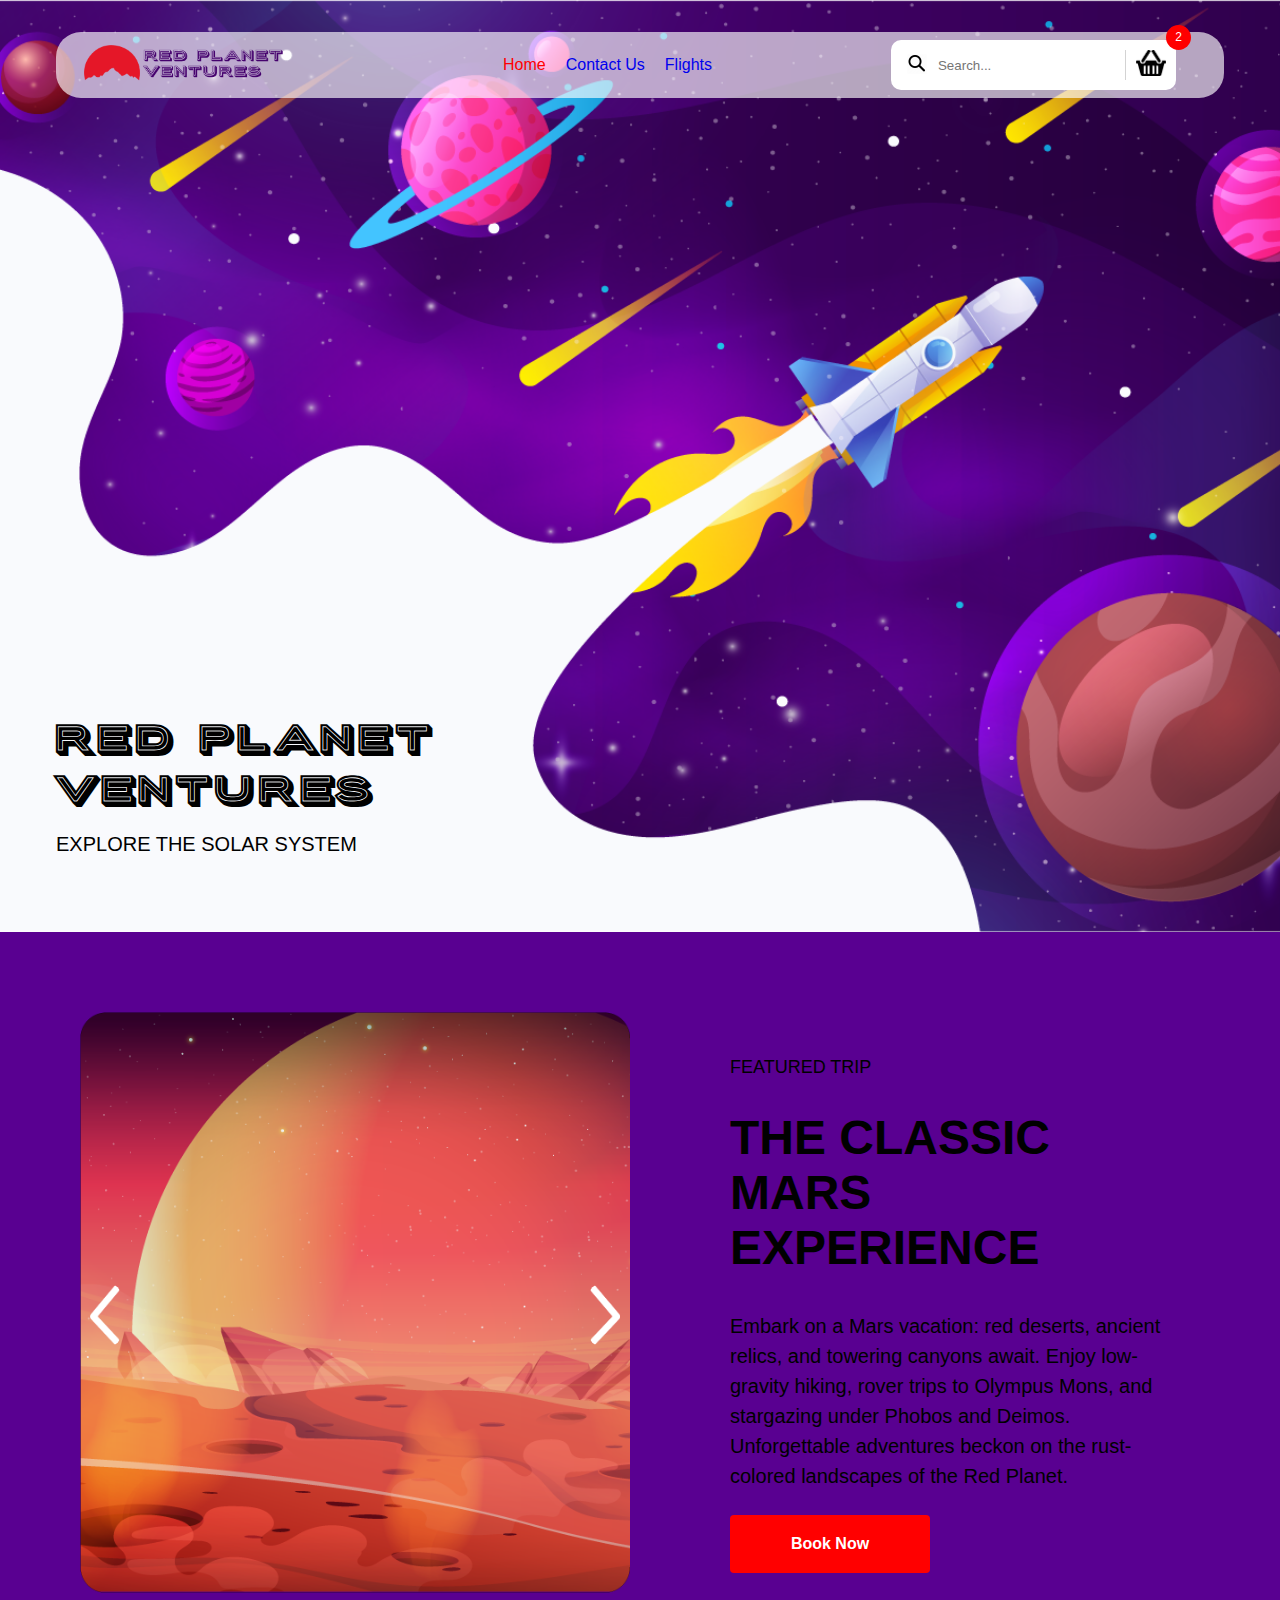
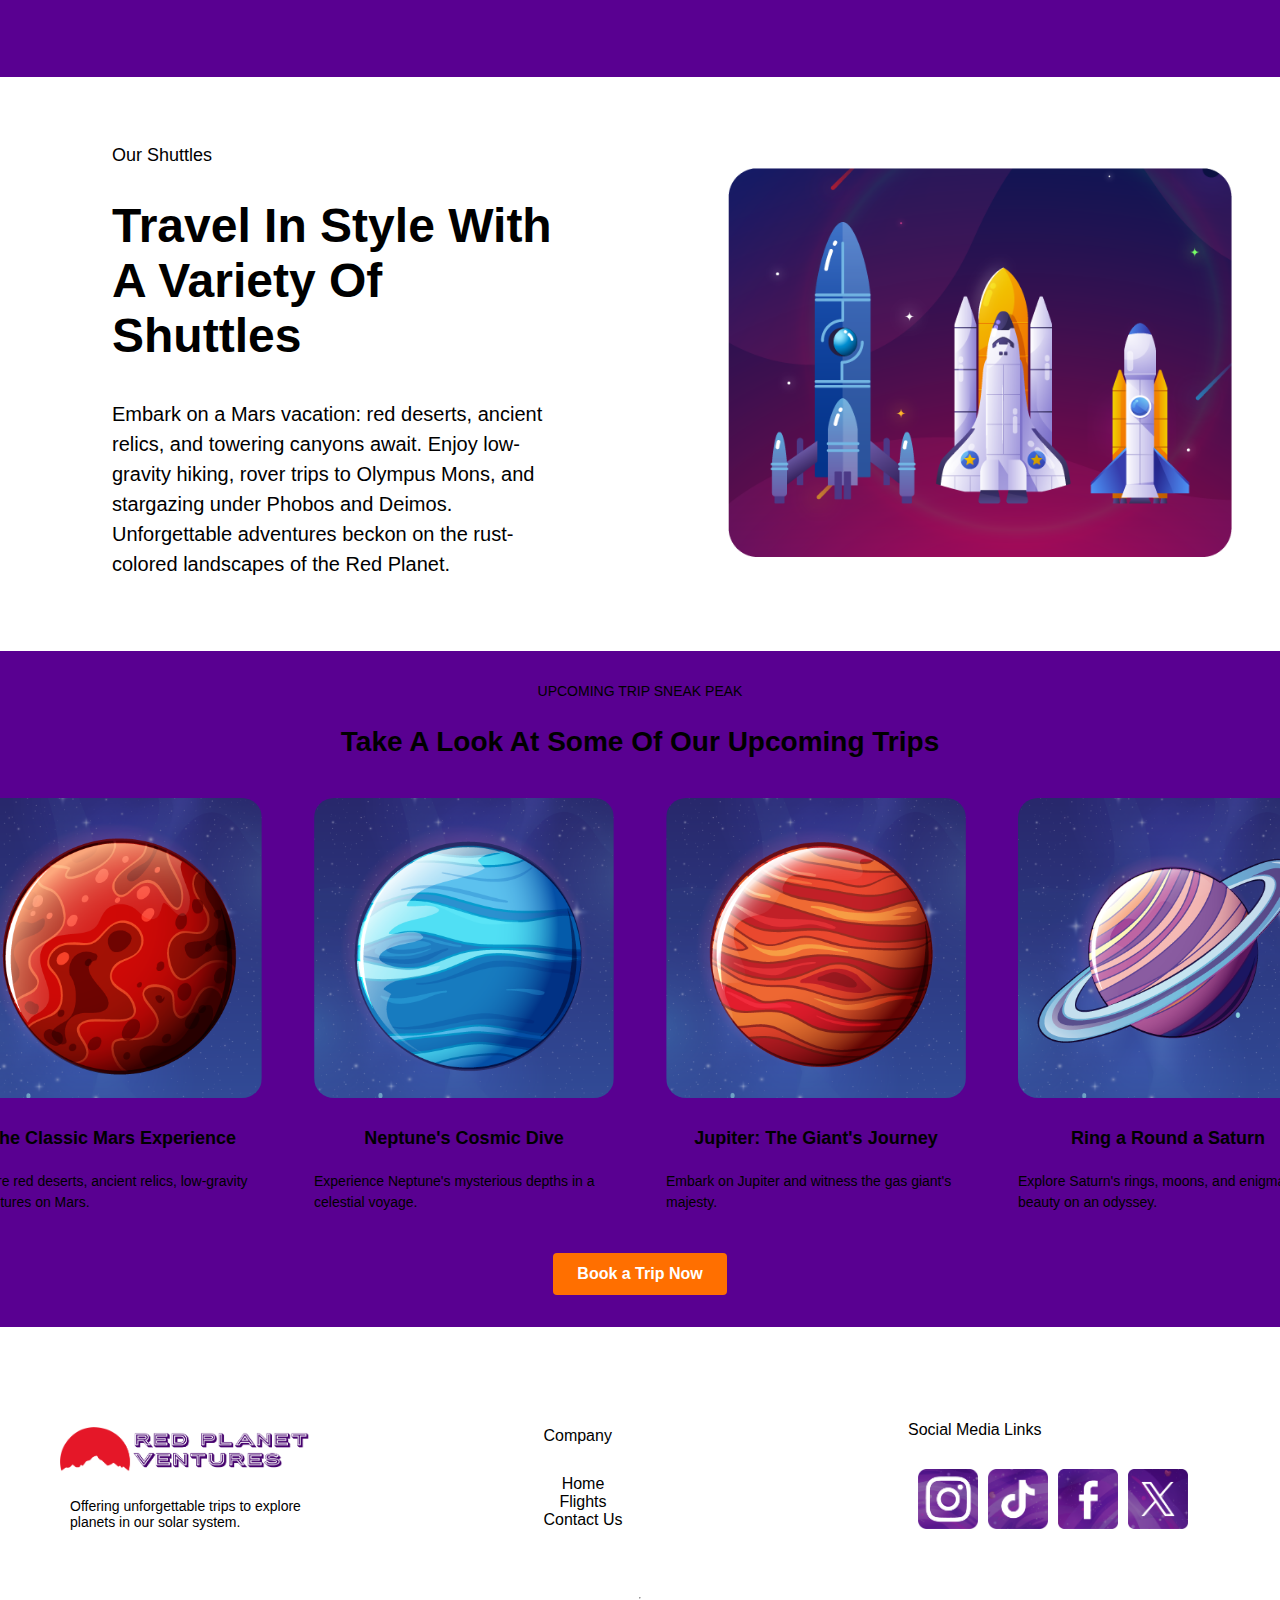
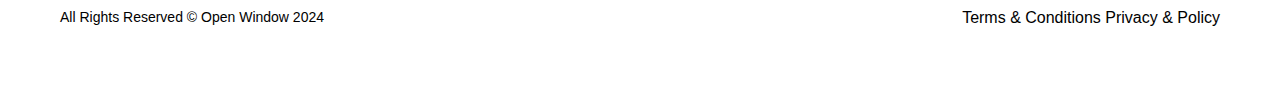
==== commit 0c05b11d: "contact fixed" ====
--- a/index.html
+++ b/index.html
@@ -50,7 +50,7 @@
           <div class="line"></div>
           <div class="basket">
             <img class="searchIcon"
-              src="assets/Red Planet Ventures/Assets/basket.png"
+              src="assets/Red Planet Ventures/Assets/Images/PikPng.com_basket-png_753198.png"
             />
             <span class="badge">2</span>
           </div>
--- a/css/main.css
+++ b/css/main.css
@@ -13,10 +13,9 @@
   width: 100%;
   height: 100vh;
   display: flex;
-    
   justify-content: space-between; 
-    align-items: center; 
-    flex-direction: column; 
+  align-items: center; 
+  flex-direction: column; 
 }
 
 .logo {
@@ -140,15 +139,6 @@
 .bottomLeft {
   font-family: "Porter Sans Block";
   font-size: 36px;
-  /* position: absolute; */
-  /* bottom: 8px;
-  left: 16px; */
-}
-
-.bottomLeftH {
-  /* position: absolute; */
-  /* bottom: 8px;
-  left: 16px; */
 }
 
 .container {
@@ -281,14 +271,10 @@
 .content-os {
   margin-top: 20px;
   width: 40%;
-  /* padding: 0 20px; */
-  display: flex;
-  /* justify-content: ; */
+  display: flex;
   justify-content: start;
   align-content: flex-start;
   flex-direction: column;
-  /* flex-wrap: wrap; */
-  /* padding: 1em; */
 }
 
 .container-td {
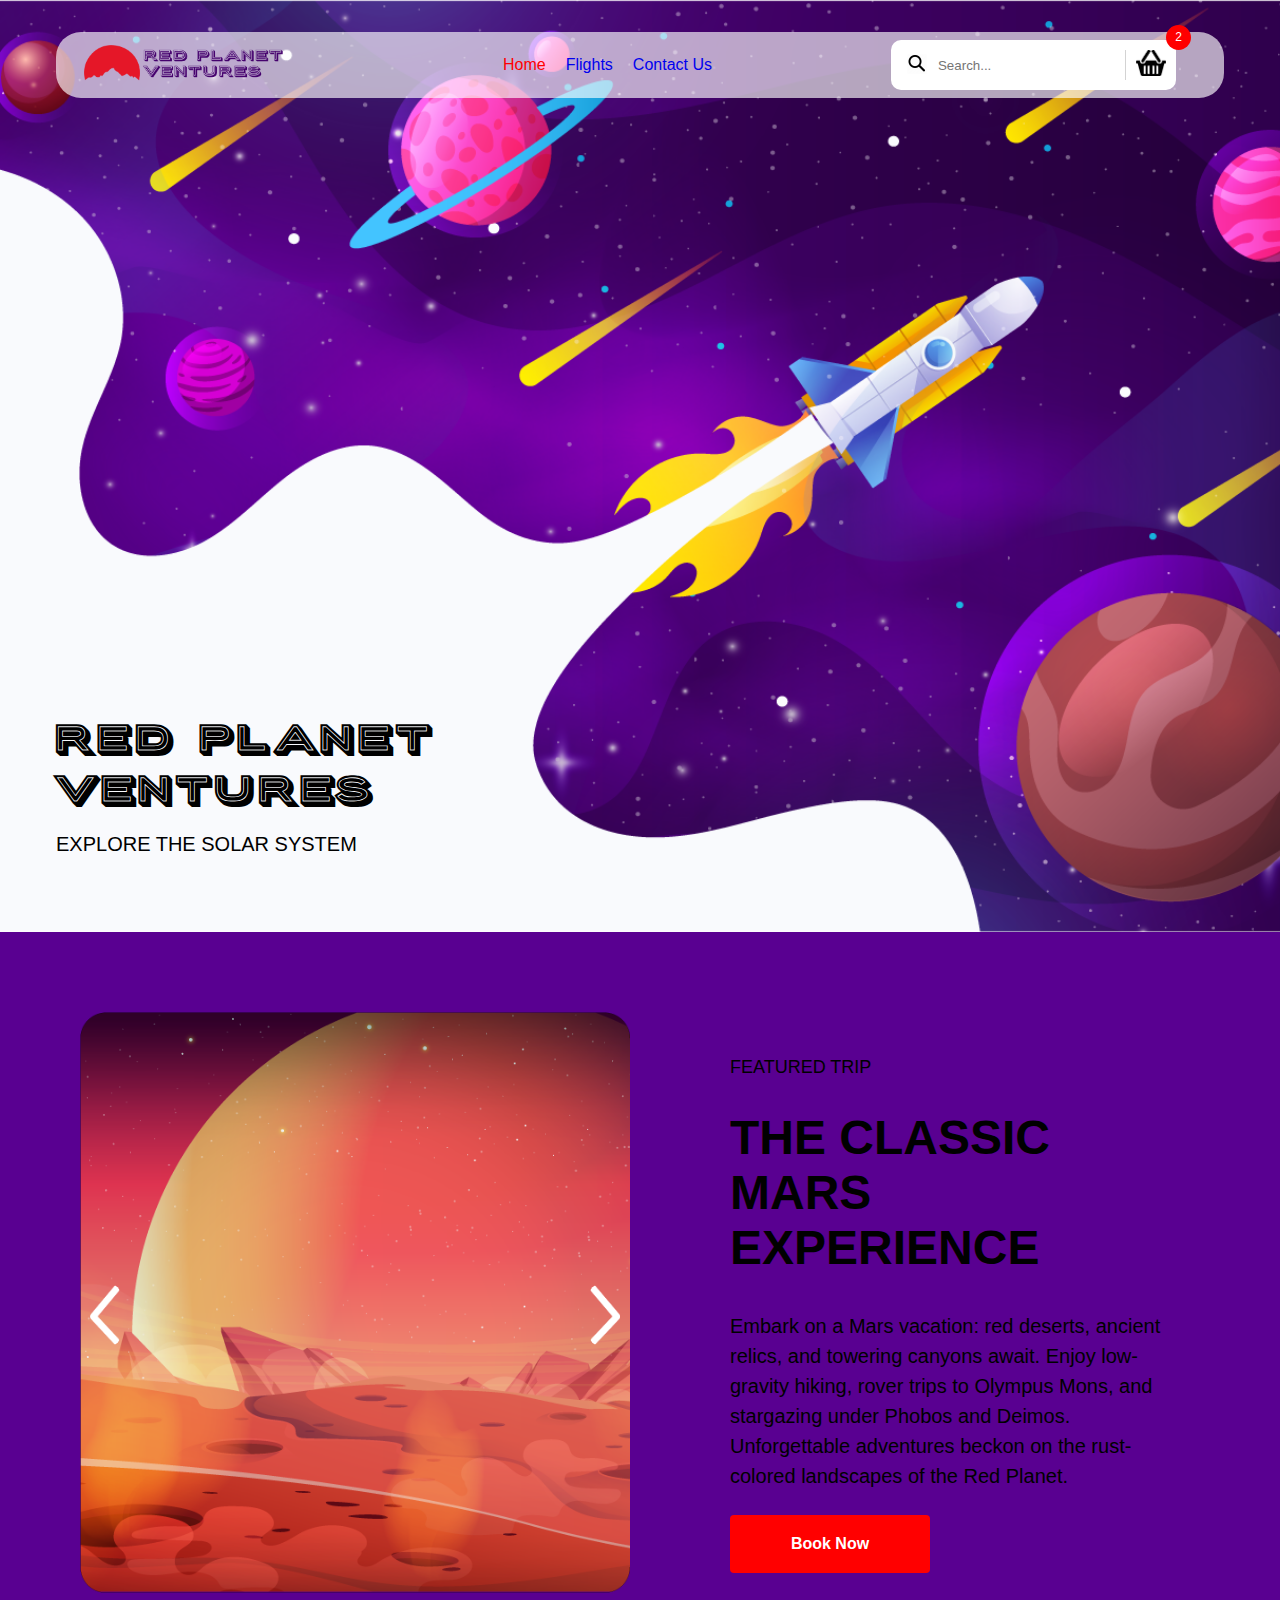
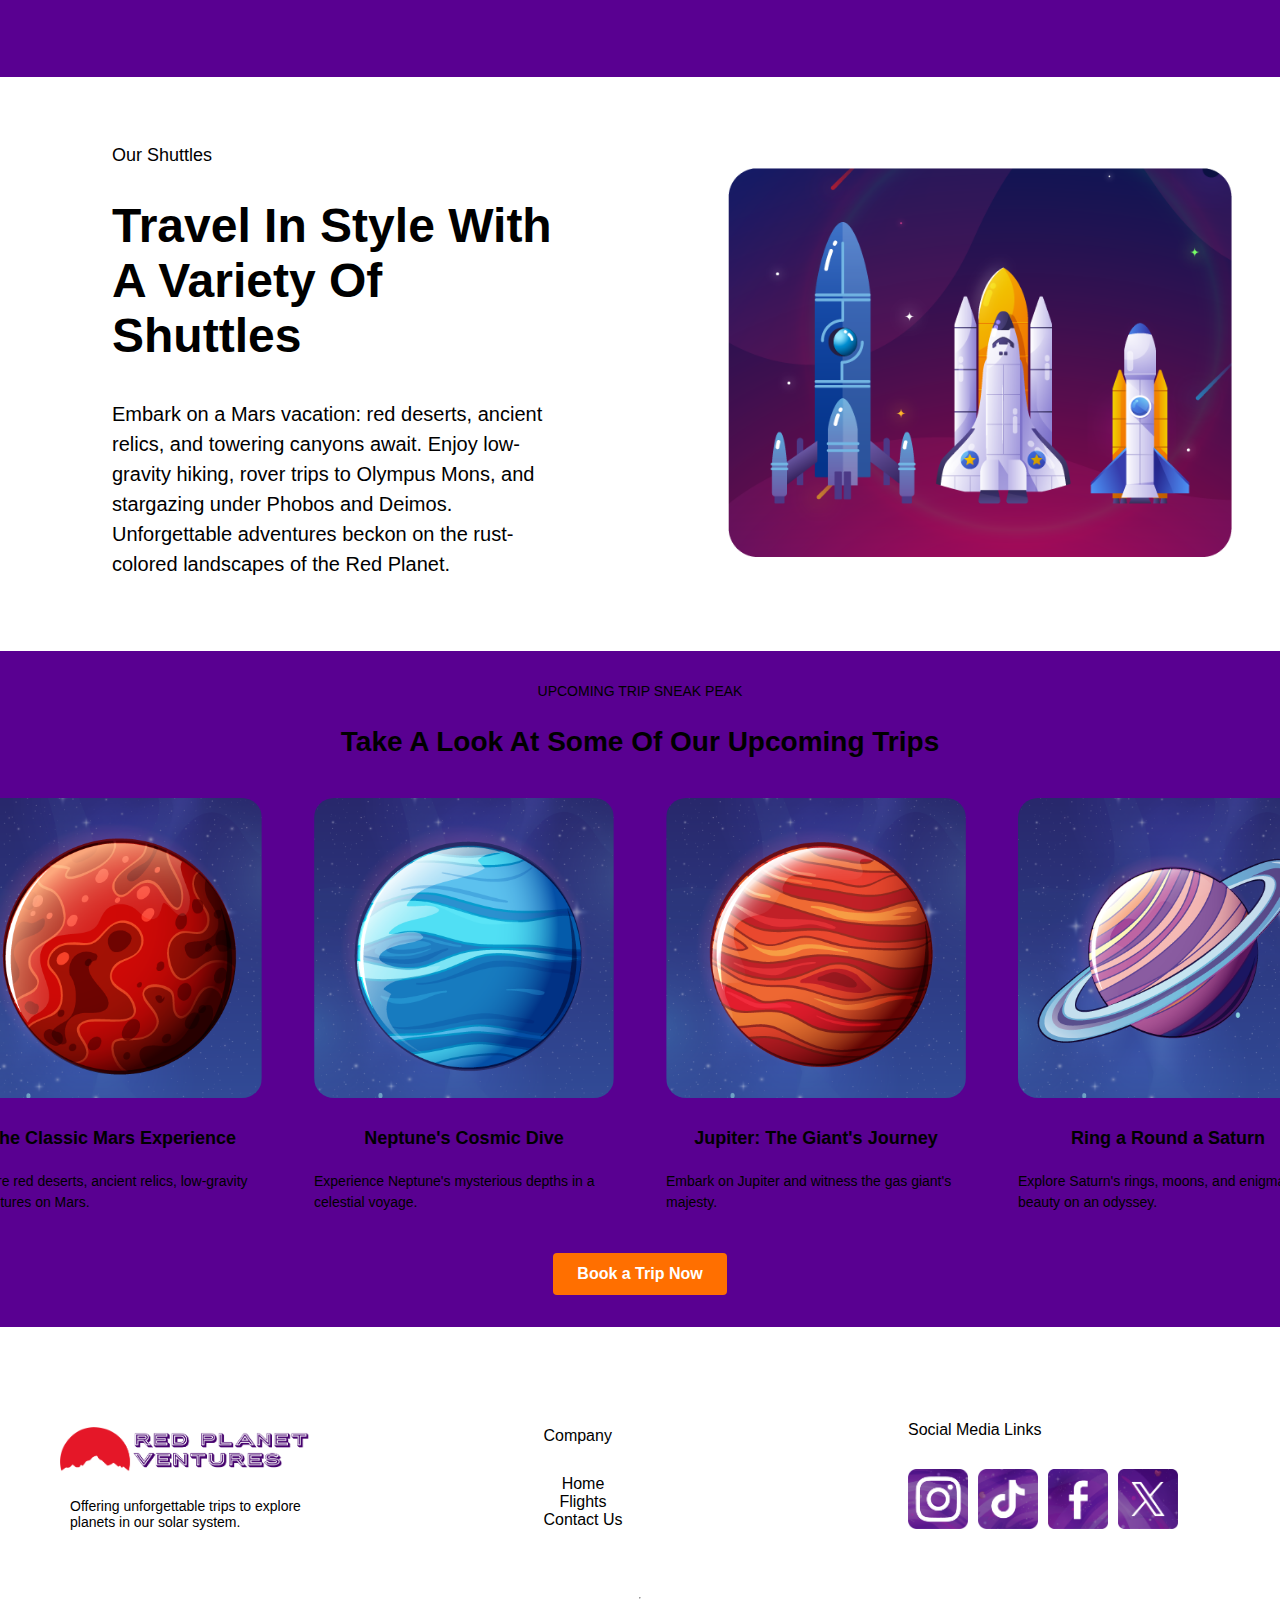
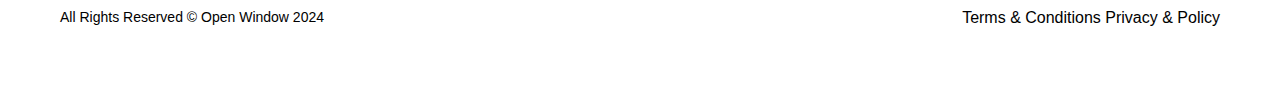
==== commit 616827de: "Pretty Fly" ====
--- a/index.html
+++ b/index.html
@@ -36,8 +36,8 @@
         </div>
         <ul class="navLinks">
           <li><a class="active" href="index.html">Home</a></li>
+          <li><a href="pages/flights.html">Flights</a></li>
           <li><a href="pages/contact.html">Contact Us</a></li>
-          <li><a href="pages/flights.html">Flights</a></li>
         </ul>
         <div class="search-container">
           <button type="submit">
@@ -49,7 +49,8 @@
           <input class="searchInput" type="text" placeholder="Search..." />
           <div class="line"></div>
           <div class="basket">
-            <img class="searchIcon"
+            <img
+              class="searchIcon"
               src="assets/Red Planet Ventures/Assets/Images/PikPng.com_basket-png_753198.png"
             />
             <span class="badge">2</span>
@@ -58,7 +59,10 @@
       </nav>
 
       <section class="imgTextOverlay">
-        <h1 class="bottomLeft">Red Planet <br> Ventures</h1>
+        <h1 class="bottomLeft">
+          Red Planet <br />
+          Ventures
+        </h1>
         <div class="bottomLeftH">EXPLORE THE SOLAR SYSTEM</div>
       </section>
     </header>
@@ -69,11 +73,19 @@
           src="assets/Red Planet Ventures/Assets/Images/marsSliderClipped1.png"
         />
         <div class="arrow-container">
-          <div class="arrowLeft"><img src="assets/Red Planet Ventures/Assets/Images/arrowLeftWhite.png"></div> 
-          <div class="arrowRight"><img src="assets/Red Planet Ventures/Assets/Images/arrowRightWhite.png"></div> 
-        </div>
-      </div>
-      
+          <div class="arrowLeft">
+            <img
+              src="assets/Red Planet Ventures/Assets/Images/arrowLeftWhite.png"
+            />
+          </div>
+          <div class="arrowRight">
+            <img
+              src="assets/Red Planet Ventures/Assets/Images/arrowRightWhite.png"
+            />
+          </div>
+        </div>
+      </div>
+
       <div class="content">
         <h2>FEATURED TRIP</h2>
         <h1>THE CLASSIC MARS EXPERIENCE</h1>
@@ -206,7 +218,7 @@
       </div>
     </div>
 
-    <hr>
+    <hr />
 
     <div class="footer-bottom">
       <p class="legal-text">All Rights Reserved &copy; Open Window 2024</p>
--- a/css/main.css
+++ b/css/main.css
@@ -5,7 +5,7 @@
 }
 
 .HomeHeader {
-  background-image: url('../assets/Red Planet Ventures/Assets/Images/homePageHeader.png');
+  background-image: url("../assets/Red Planet Ventures/Assets/Images/homePageHeader.png");
   background-position: center;
   background-repeat: no-repeat;
   background-size: cover;
@@ -13,9 +13,9 @@
   width: 100%;
   height: 100vh;
   display: flex;
-  justify-content: space-between; 
-  align-items: center; 
-  flex-direction: column; 
+  justify-content: space-between;
+  align-items: center;
+  flex-direction: column;
 }
 
 .logo {
@@ -67,17 +67,17 @@
   margin-right: 40px;
 }
 
-.searchInput{
+.searchInput {
   border: none;
   padding: 0;
   margin: 0;
 }
 
-.searchIcon{
+.searchIcon {
   background-position: center;
 }
 
-.line{
+.line {
   height: 30px;
   width: 1px;
   background-color: lightgrey;
@@ -117,16 +117,31 @@
   text-align: center;
 }
 
+.badgeflight {
+  position: absolute;
+  top: -25px;
+  right: -25px;
+  background-color: red;
+  color: white;
+  border-radius: 50%;
+  padding: 5px;
+  font-size: 12px;
+  width: 25px !important;
+  height: 25px !important;
+  text-align: center;
+}
+
 @font-face {
   font-family: "Porter Sans Block";
-  src: url('../assets/Red Planet Ventures/Assets/Fonts/porter_sans_block/porter-sans-inline-block-webfont.woff') format("woff");
+  src: url("../assets/Red Planet Ventures/Assets/Fonts/porter_sans_block/porter-sans-inline-block-webfont.woff")
+    format("woff");
 }
 
 .imgTextOverlay {
   color: #000000;
   font-size: 20px;
   padding: 16px;
-  align-self:flex-start;
+  align-self: flex-start;
   margin-left: 2em;
   margin-bottom: 3em;
   background-image: url(../assets/Red\ Planet\ Ventures/.HomeHeader);
@@ -150,7 +165,7 @@
   padding: 5em;
 }
 
-.sliderImage{
+.sliderImage {
   width: 800px;
 }
 
@@ -177,7 +192,7 @@
   justify-content: space-between;
 }
 
-.arrowLeft img{
+.arrowLeft img {
   justify-content: end;
   width: 30px;
   height: 60px;
@@ -478,16 +493,16 @@
 
 .fab {
   font-size: 24px;
-  margin-left: 10px;
+  margin-right: 10px;
   height: 24px;
   width: 24px;
 }
 
-.SocialTile{
+.SocialTile {
   margin-bottom: 30px;
   align-self: flex-start;
 }
 
-.logoFooter{
+.logoFooter {
   margin-bottom: 20px;
-}+}
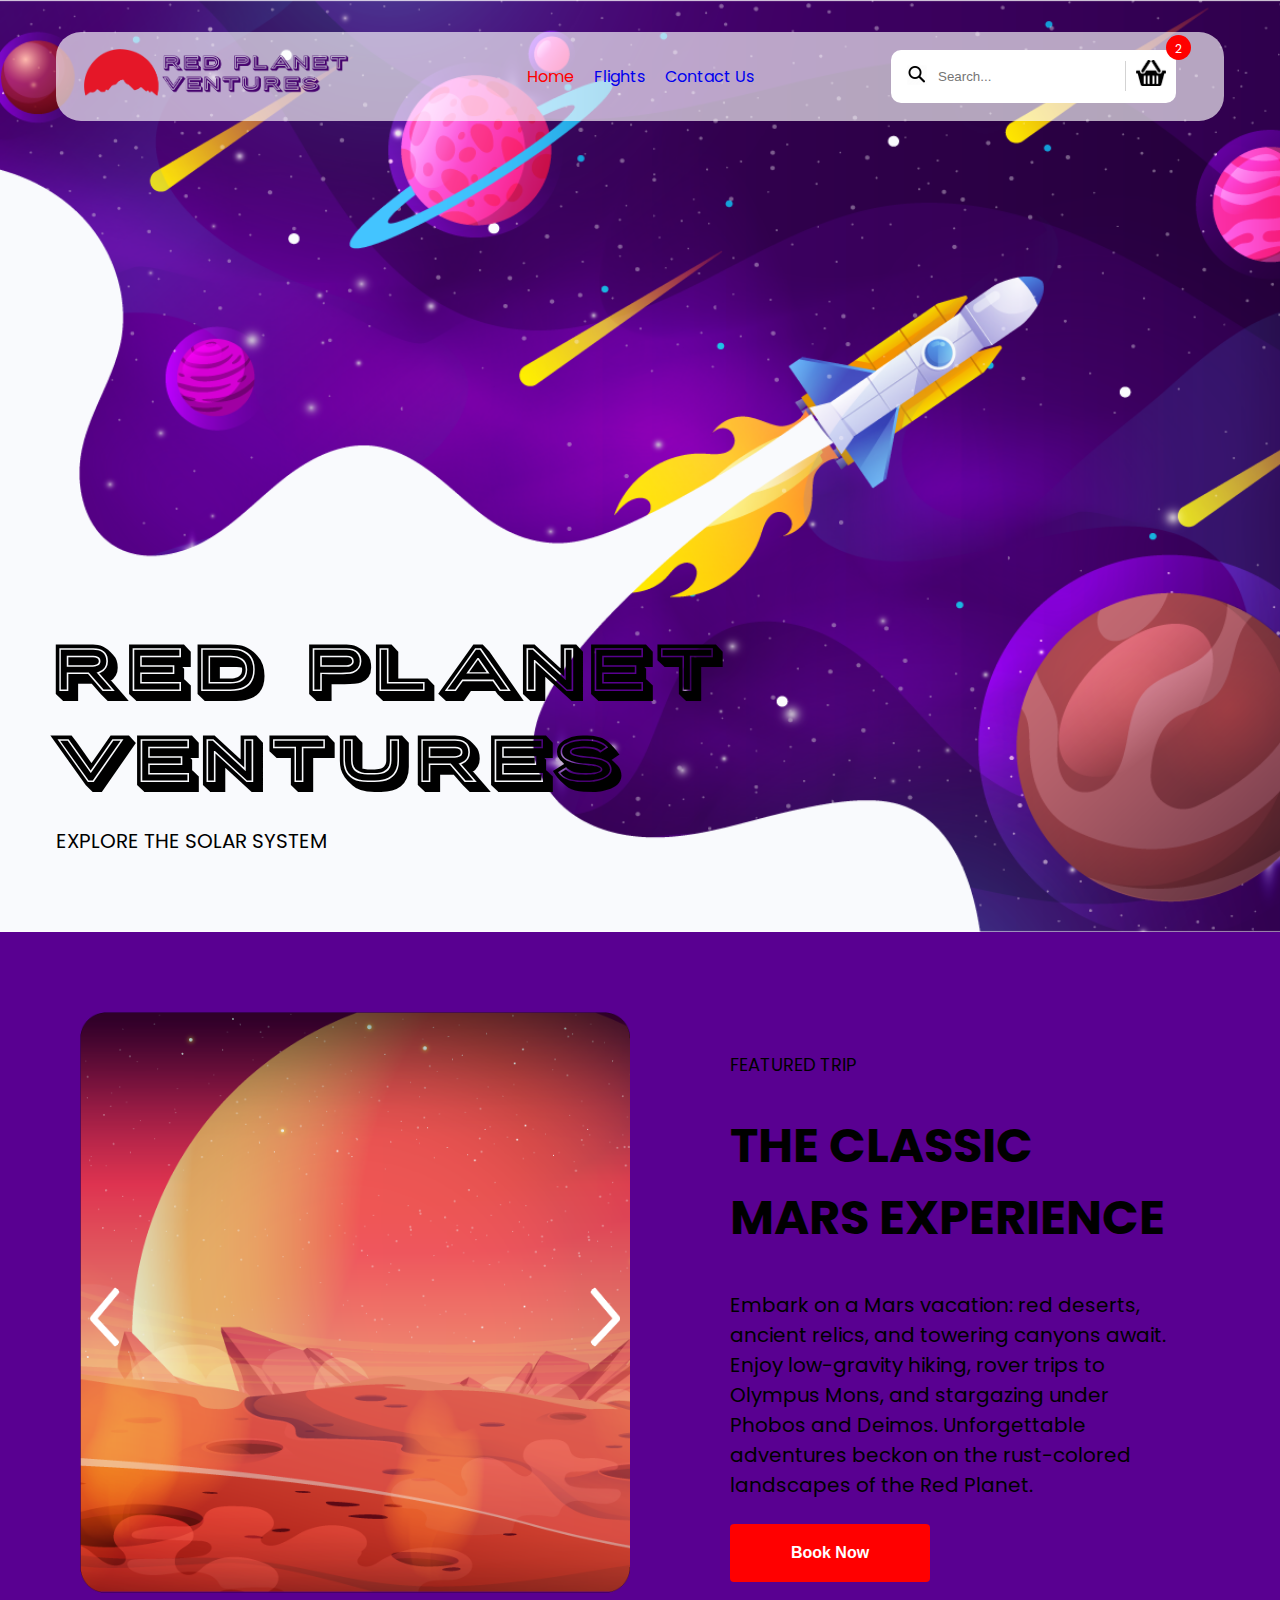
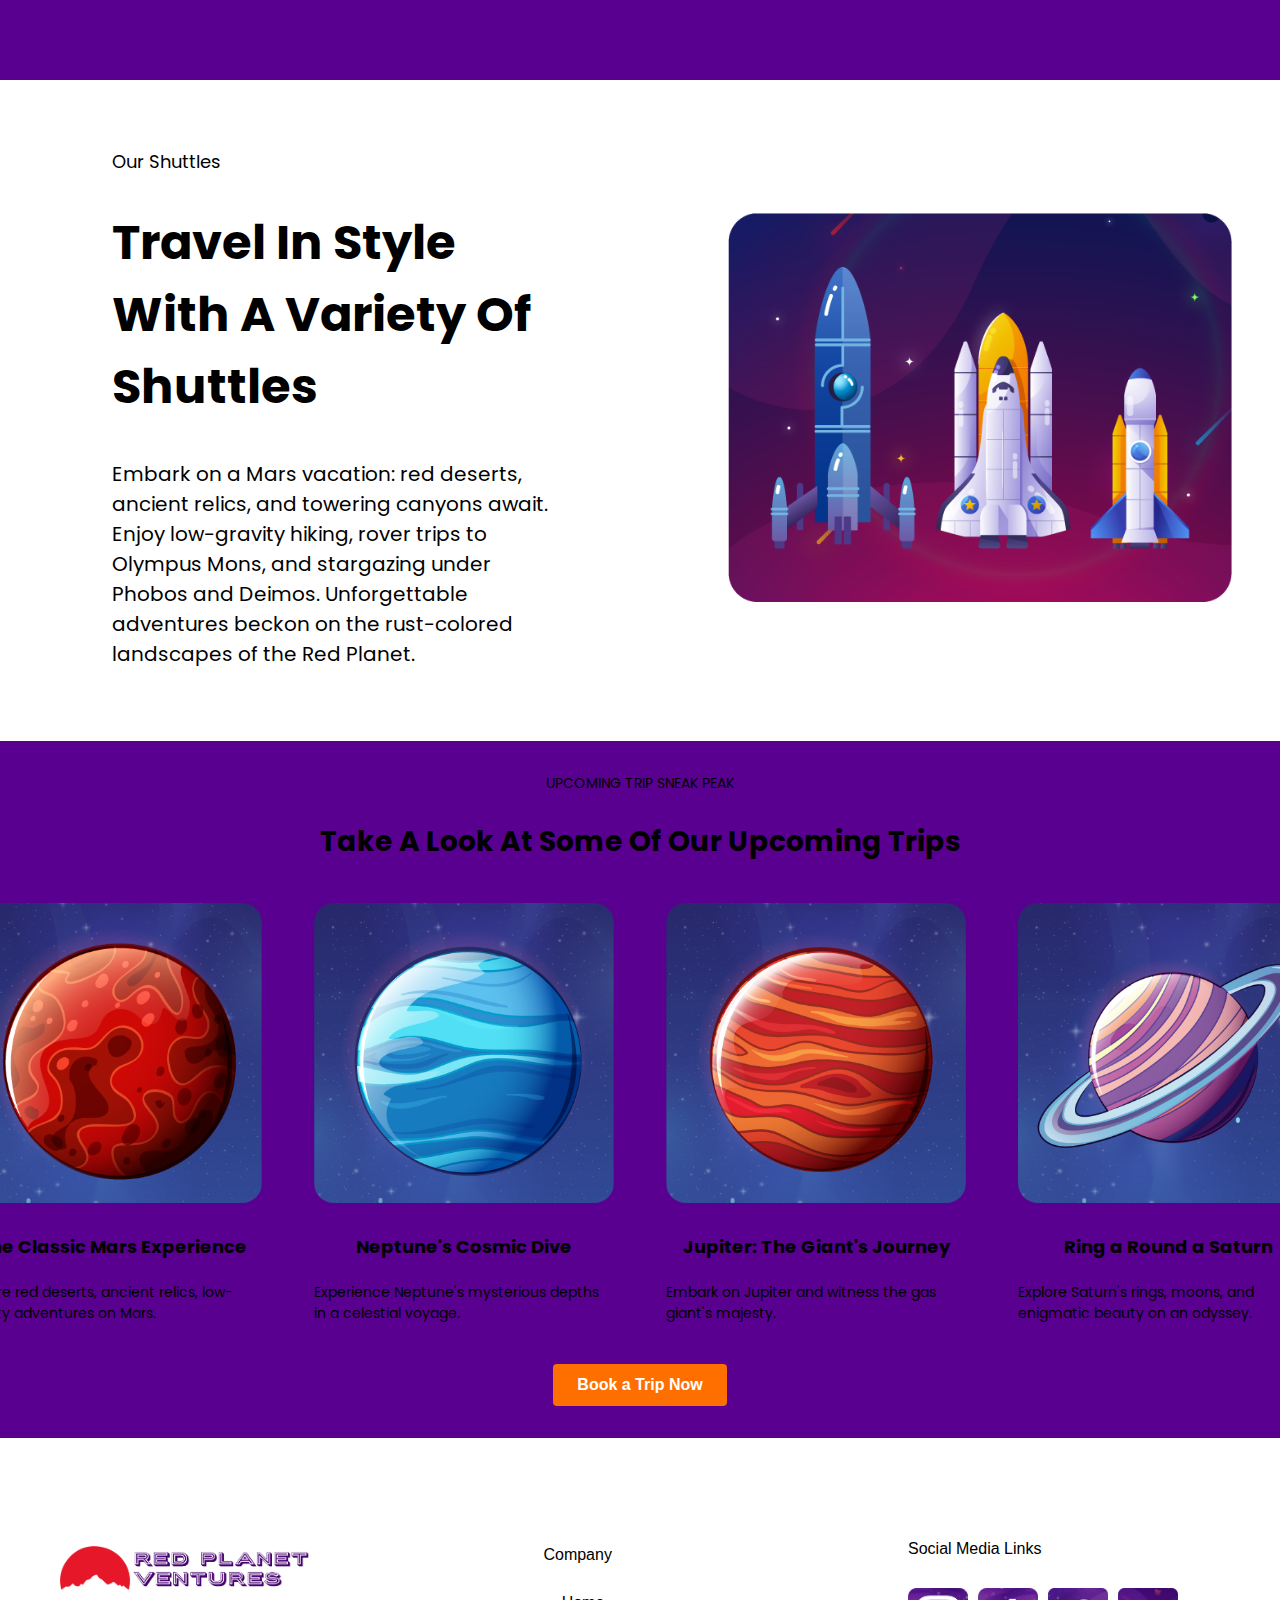
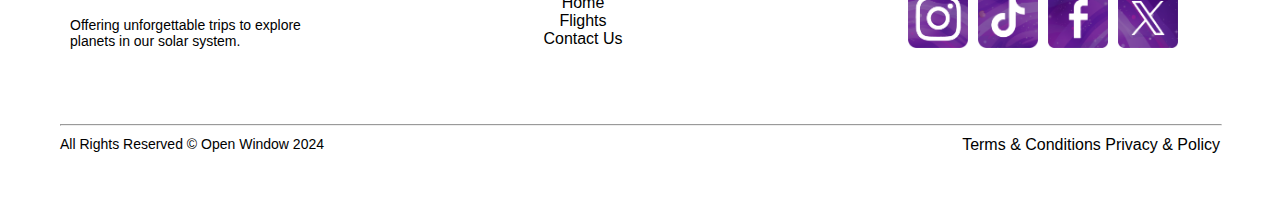
==== commit 9e0dfa85: "Dusted" ====
--- a/index.html
+++ b/index.html
@@ -31,7 +31,7 @@
         <div class="logo">
           <img
             src="assets/Red Planet Ventures/Assets/Images/logo.png"
-            width="200px"
+            width="266px"
           />
         </div>
         <ul class="navLinks">
@@ -218,7 +218,7 @@
       </div>
     </div>
 
-    <hr />
+    <hr style="color: gray; background-color: gray; width: 100%" />
 
     <div class="footer-bottom">
       <p class="legal-text">All Rights Reserved &copy; Open Window 2024</p>
--- a/css/main.css
+++ b/css/main.css
@@ -1,7 +1,7 @@
 body {
   margin: 0;
   padding: 0;
-  font-family: Arial, Helvetica, sans-serif;
+  font-family: "Poppins";
 }
 
 .HomeHeader {
@@ -26,7 +26,7 @@
 nav {
   background-color: rgba(255, 255, 255, 0.648);
   border-radius: 25px;
-  padding: 8px;
+  padding: 16px 8px;
   display: flex;
   justify-content: space-between;
   align-items: center;
@@ -153,7 +153,7 @@
 
 .bottomLeft {
   font-family: "Porter Sans Block";
-  font-size: 36px;
+  font-size: 64px;
 }
 
 .container {
@@ -506,3 +506,8 @@
 .logoFooter {
   margin-bottom: 20px;
 }
+
+iframe {
+  display: block;
+  border-style: none;
+}
